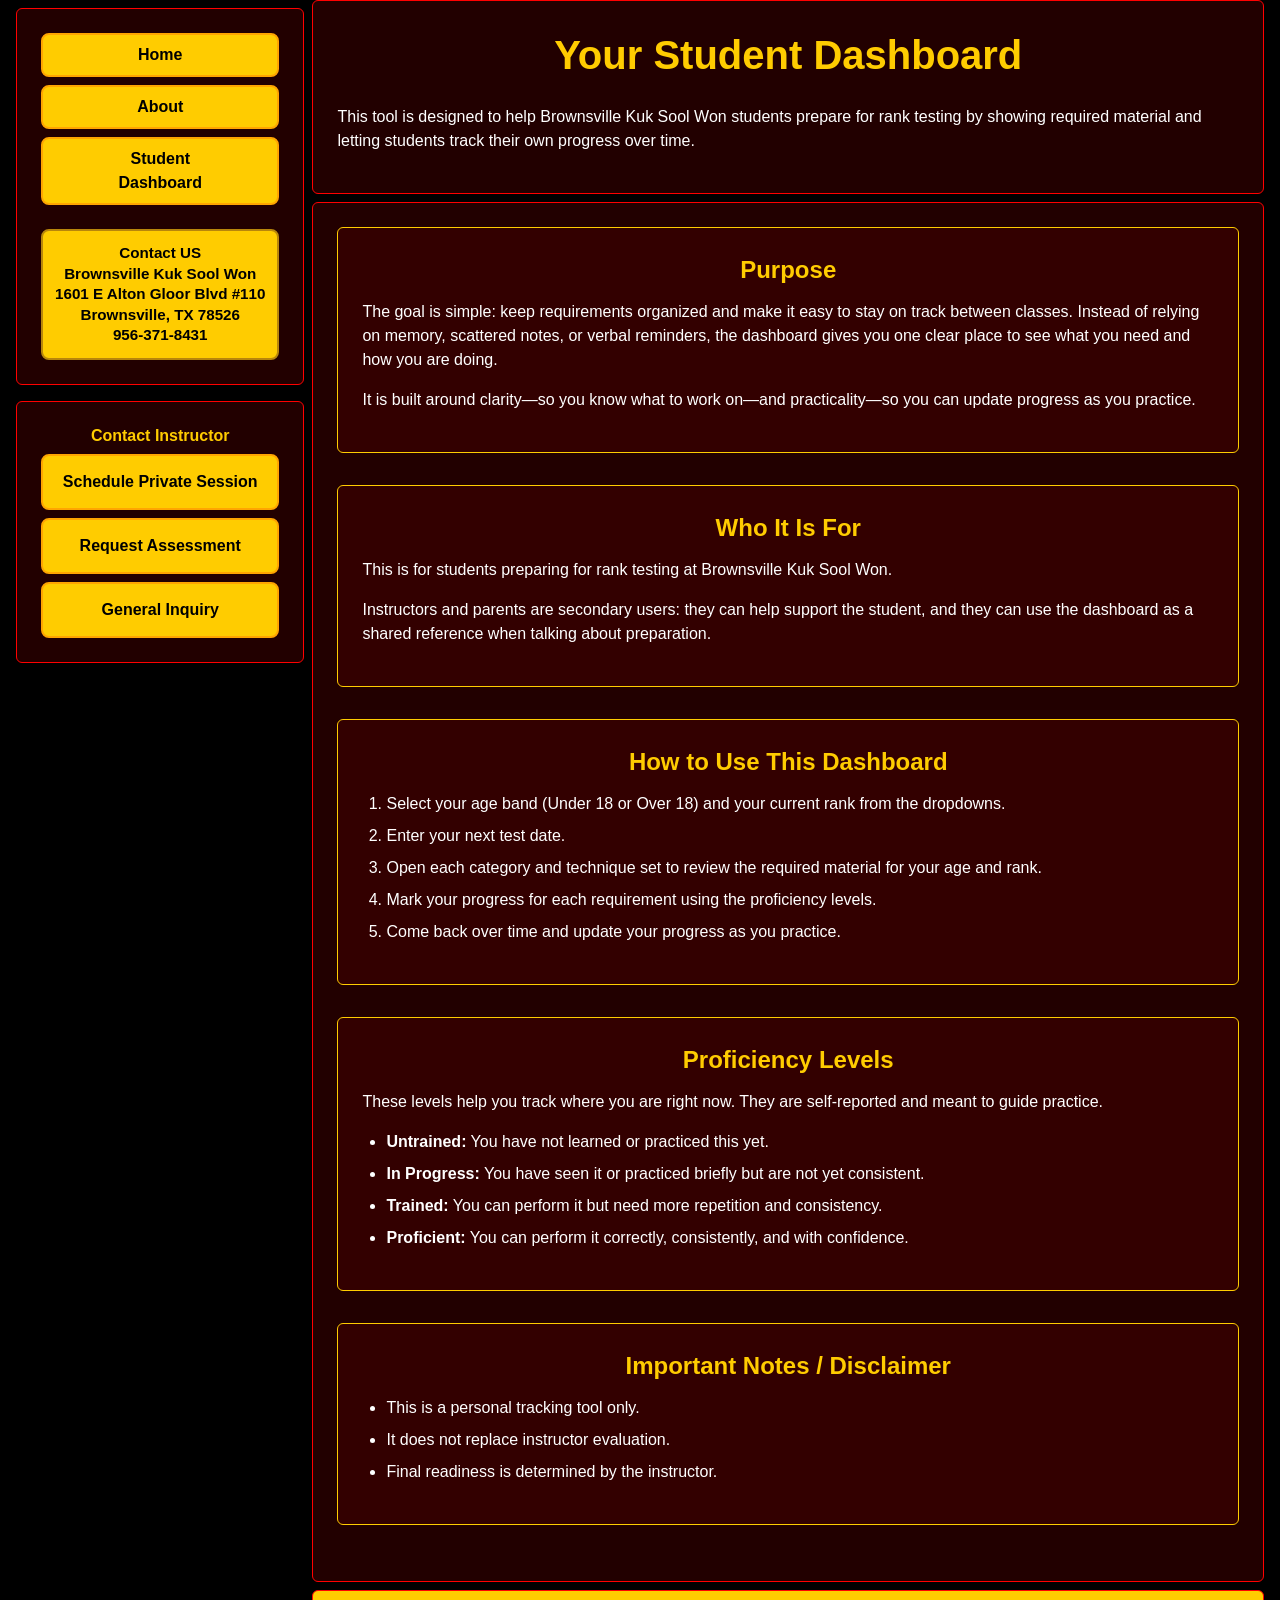
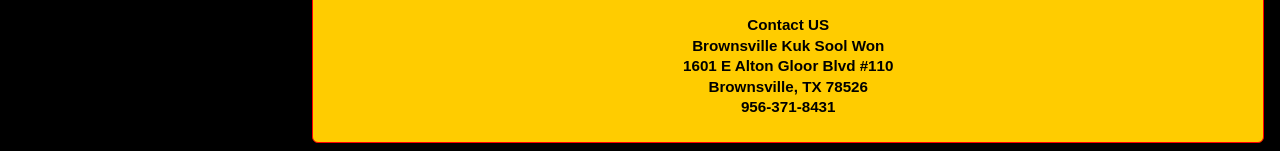
==== about.html @ 8e648b3d "feat(dashboard): filter by requirement maps and progressive disclosure UI Made-with: Cursor" ====
<!doctype html>
<html lang="en">
<head>
  <meta charset="utf-8">
  <meta name="viewport" content="width=device-width, initial-scale=1">
  <title>About This Dashboard</title>
  <link rel="stylesheet" href="assets/css/style.css">
  <link rel="stylesheet" href="assets/css/dragon.css">
  <link rel="stylesheet" href="assets/css/home.css">
</head>
<body class="dashboard-page about-page">
  <div class="wrapper">
    <nav class="card site-nav site-nav--mobile-top" aria-label="Mobile navigation top">
      <div class="site-nav-row">
        <a class="btn" href="index.html">Home</a>
        <a class="btn" href="about.html">About</a>
        <a class="btn" href="dashboard.html">Student<br>Dashboard</a>
      </div>
    </nav>

    <div class="page-layout">
    <aside class="sidebar sidebar-stack">
      <div class="card sidebar-primary-panel">
        <nav class="sidebar-nav" aria-label="Primary navigation">
          <a class="btn" href="index.html">Home</a>
          <a class="btn" href="about.html">About</a>
          <a class="btn" href="dashboard.html">Student<br>Dashboard</a>
        </nav>
        <a class="box sidebar-address-card" href="mailto:johnbarkle@msn.com?subject=General%20Inquiry%20about%20your%20school&amp;body=Feel%20free%20to%20ask%20us%20about%20anything%E2%80%94class%20schedules%2C%20programs%2C%20getting%20started%2C%20or%20whatever%20is%20on%20your%20mind.%20We%20are%20here%20to%20help." aria-label="Contact Brownsville Kuk Sool Won by email">
          <p>
            <strong>Contact US</strong><br>
            Brownsville Kuk Sool Won<br>
            1601 E Alton Gloor Blvd #110<br>
            Brownsville, TX 78526<br>
            956-371-8431
          </p>
        </a>
      </div>
      <section class="card sidebar-contact-instructor" aria-labelledby="sidebar-contact-instructor-heading">
        <h3 id="sidebar-contact-instructor-heading">Contact Instructor</h3>
        <div class="dashboard-contact-actions">
          <a class="btn" href="mailto:johnbarkle@msn.com?subject=Schedule%20Private%20Session">Schedule Private Session</a>
          <a class="btn" href="mailto:johnbarkle@msn.com?subject=Request%20Assessment">Request Assessment</a>
          <a class="btn" href="mailto:johnbarkle@msn.com?subject=General%20Inquiry%20about%20your%20school&amp;body=Feel%20free%20to%20ask%20us%20about%20anything%E2%80%94class%20schedules%2C%20programs%2C%20getting%20started%2C%20or%20whatever%20is%20on%20your%20mind.%20We%20are%20here%20to%20help.">General Inquiry</a>
        </div>
      </section>
    </aside>

    <div class="page-content">
      <header class="card">
        <h1>Your Student Dashboard</h1>
        <p>
          This tool is designed to help Brownsville Kuk Sool Won students prepare for rank testing by showing required material
          and letting students track their own progress over time.
        </p>
      </header>

      <main class="card">
        <section class="box">
          <h3>Purpose</h3>
          <p>
            The goal is simple: keep requirements organized and make it easy to stay on track between classes.
            Instead of relying on memory, scattered notes, or verbal reminders, the dashboard gives you one clear place
            to see what you need and how you are doing.
          </p>
          <p>
            It is built around clarity—so you know what to work on—and practicality—so you can update progress
            as you practice.
          </p>
        </section>

        <section class="box">
          <h3>Who It Is For</h3>
          <p>This is for students preparing for rank testing at Brownsville Kuk Sool Won.</p>
          <p>
            Instructors and parents are secondary users: they can help support the student, and they can use
            the dashboard as a shared reference when talking about preparation.
          </p>
        </section>

        <section class="box">
          <h3>How to Use This Dashboard</h3>
          <ol>
            <li>Select your age band (Under 18 or Over 18) and your current rank from the dropdowns.</li>
            <li>Enter your next test date.</li>
            <li>Open each category and technique set to review the required material for your age and rank.</li>
            <li>Mark your progress for each requirement using the proficiency levels.</li>
            <li>Come back over time and update your progress as you practice.</li>
          </ol>
        </section>

        <section class="box">
          <h3>Proficiency Levels</h3>
          <p>
            These levels help you track where you are right now. They are self-reported and meant to guide practice.
          </p>
          <ul>
            <li><strong>Untrained:</strong> You have not learned or practiced this yet.</li>
            <li><strong>In Progress:</strong> You have seen it or practiced briefly but are not yet consistent.</li>
            <li><strong>Trained:</strong> You can perform it but need more repetition and consistency.</li>
            <li><strong>Proficient:</strong> You can perform it correctly, consistently, and with confidence.</li>
          </ul>
        </section>

        <section class="box">
          <h3>Important Notes / Disclaimer</h3>
          <ul>
            <li>This is a personal tracking tool only.</li>
            <li>It does not replace instructor evaluation.</li>
            <li>Final readiness is determined by the instructor.</li>
          </ul>
        </section>
      </main>

        <footer class="about-page-footer" role="contentinfo" aria-label="Contact">
          <a class="card about-contact-address" href="mailto:johnbarkle@msn.com?subject=General%20Inquiry%20about%20your%20school&amp;body=Feel%20free%20to%20ask%20us%20about%20anything%E2%80%94class%20schedules%2C%20programs%2C%20getting%20started%2C%20or%20whatever%20is%20on%20your%20mind.%20We%20are%20here%20to%20help." aria-label="Contact Brownsville Kuk Sool Won by email">
            <p>
              <strong>Contact US</strong><br>
              Brownsville Kuk Sool Won<br>
              1601 E Alton Gloor Blvd #110<br>
              Brownsville, TX 78526<br>
              956-371-8431
            </p>
          </a>
        </footer>
    </div>
    </div>
  </div>
</body>
</html>
---- assets/css/style.css ----
/* ================================================
   GLOBAL BASE STYLES — structure and layout only
   This file should NEVER define colors or theme.
   Used for resets, layout, typography sizing, and
   container formatting shared by all themes.

   This allows me to keep this as a basic topography template and just change the color addon sheet for different looks.
   Colors and theme-specific styles go in the theme files. The the only thing I need to change is the css refernce link in the HTML document head.
   ================================================ */

/* Reset default browser margins, paddings, and box model */
* {
  margin: 0;
  /* Remove default outer spacing */
  padding: 0;
  /* Remove default inner spacing */
  box-sizing: border-box;
  /* Use border-box model globally */
}

/* Set default page height and global font */
html,
body {
  height: 100%;
  /* Fill entire screen vertically */
  font-family: Arial, sans-serif;
  /* Clean sans-serif base font */
  line-height: 1.5;
  /* Comfortable line spacing */
}

/* ================================================
   GLOBAL LAYOUT WRAPPER
   Constrains page width and centers layout
   ================================================ */
.wrapper {
  max-width: 1500px;
  /* Limits overall width of content */
  margin: 0 auto;
  /* Horizontally centers the page */
  padding: 0 1rem;
  /* Adds breathing room on left/right */
}

/* ================================================
   GLOBAL GRID: Responsive auto-wrapping layout
   Used to lay out TIM cards or song blocks
   ================================================ */
.grid-4col {
  display: grid;
  /* Enable CSS Grid */
grid-template-columns: repeat(4, 1fr);

  gap: 1.5rem;
  /* Gap between grid items */
  margin-top: 2rem;
  /* Space above grid */
}

/* Medium screens: switch to 2 columns */
@media (max-width: 1024px) {
  .grid-4col {
    grid-template-columns: repeat(2, 1fr);
  }
}

/* Small screens (phones): switch to 1 column */
@media (max-width: 600px) {
  .grid-4col {
    grid-template-columns: 1fr;
  }
}

/* ================================================
   GLOBAL TYPOGRAPHY — sizing and alignment only
   Theme-specific colors are set in theme files
   ================================================ */
h1 {
  font-size: 2.5em;
  text-align: center;
  margin-bottom: 0.5em;
}

h2 {
  font-size: 2em;
  text-align: center;
  margin-bottom: 0.5em;
}

h3 {
  font-size: 1.5em;
  text-align: center;
  margin-bottom: 0.5em;
}

h4 {
  font-size: 1.2em;
}

h5 {
  font-size: 1em;
}

h6 {
  font-size: 0.9em;
}

p {
  font-size: 1em;
  margin-bottom: 1em;
}

ul,
ol {
  margin-left: 1.5em;
  /* Indent lists */
  margin-bottom: 1em;
  /* Space below lists */
}

li {
  margin-bottom: 0.5em;
  /* Space between list items */
}
/* ================================================
   GLOBAL CONTAINERS — Card & Box Layouts
   Shared structural styles (color in theme files)
   ================================================ */

.card,
.box {
  padding: 1.5rem;              /* More breathing room */
  margin-bottom: 2rem;          /* Clear separation between sections */
  border-radius: 6px;           /* Softer corners */
  overflow-x: hidden;           /* Prevent horizontal scroll */
  max-width: 100%;              /* Contain inside parent */
}

/* 
.button-row — FLEX CONTAINER FOR BUTTONS
Horizontally aligns a row of buttons using flexbox. 
Buttons automatically wrap to a new line if the screen is too narrow.

- No vertical spacing between lines
- Horizontal gap between buttons
- Keeps layout compact and centered
*/
.button-row {
    display: flex;
    flex-wrap: wrap;
    justify-content: center;
    gap: 0 12px;
    padding: 0.5rem;
}

/* 
.button-row .btn — BUTTON RESIZING RULES
Applies sizing rules for buttons inside .button-row.

- Prevents buttons from stretching
- Ensures they remain usable on smaller screens
- Centers button text for consistency
*/
.button-row .btn {
    flex: 0 1 auto;
    min-width: 120px;
    text-align: center;
}


/* ================================================
   TIM TILE (Track • Image • Music) Blocks
   Used inside .grid-4col for music cards
   ================================================ */

.TIM {
  display: flex;
  flex-direction: column;
  justify-content: space-between;
  height: 100%;
  padding: 1rem;
  border-radius: 6px;
  box-shadow: 0 0 8px rgba(0, 255, 255, 0.1); /* Subtle glow (theme color adjustable) */
  transition: transform 0.2s ease, box-shadow 0.2s ease;
}

.TIM:hover {
  transform: translateY(-4px);
  box-shadow: 0 0 12px rgba(0, 255, 255, 0.4); /* Enhance on hover */
}

.TIM h2 {
  font-size: 1.2rem;
  line-height: 1.3;
  margin-bottom: 0.75rem;
  text-align: center;
  min-height: 2.6rem;               /* Maintain consistent title height */
  display: flex;
  align-items: center;
  justify-content: center;
  text-wrap: balance;
}

/* Responsive image handling inside TIM blocks */
.TIM img {
  width: 100%;
  height: auto;
  border-radius: 4px;
  display: block;
  object-fit: cover;
  margin-bottom: 1rem;
}

/* Audio player spacing */
.TIM audio {
  margin-top: auto;
  width: 100%;
}

/* ================================================
   GLOBAL FORMS / INPUTS / BUTTON STRUCTURE ONLY
   Colors defined in theme files
   ================================================ */
input,
select,
textarea {
  font-size: 1em;
  padding: 0.5em;
  margin-bottom: 1em;
  border: 1px solid;
  /* Color defined in theme */
  background-color: transparent;
  color: inherit;
  /* Text color from theme */
}

input:focus,
select:focus,
textarea:focus {
  outline: none;
}

button,
.btn {
  font-size: 1em;
  padding: 0.5em 1em;
  margin-bottom: 1em;
  border: 2px solid;
  /* Color defined in theme */
  cursor: pointer;
  text-align: center;
  border-radius: 8px;
  display: flex;
  justify-content: center;
  align-items: center;
  height: 56px;
  width: 20%;
  font-weight: bold;
  text-decoration: none;
}

/* Misc */
hr {
  border: 0;
  height: 1px;
  margin: 1em 0;
}

blockquote {
  margin: 1em 2em;
  padding: 0.5em 1em;
  border-left: 4px solid;
}

code,
pre {
  font-family: monospace;
  padding: 0.2em 0.4em;
  border-radius: 3px;
}

pre {
  overflow-x: auto;
  padding: 1em;
}

/* ================================================
   LEFT SIDEBAR NAVIGATION LAYOUT
   Used to keep navigation consistent across pages.
   ================================================ */
.page-layout {
  display: flex;
  align-items: flex-start;
  gap: 1rem;
}

.sidebar {
  min-width: 220px;
}

/* Stacked sidebar: primary panel (nav + address) + Contact Instructor; 16px gap */
.sidebar.sidebar-stack {
  display: flex;
  flex-direction: column;
  gap: 16px;
}

.sidebar-primary-panel {
  display: flex;
  flex-direction: column;
}

.sidebar-contact-instructor h3 {
  margin: 0 0 0.5rem;
  font-size: 1rem;
  line-height: 1.25;
  text-align: center;
}

.sidebar-contact-instructor .dashboard-contact-actions {
  margin-top: 0;
}

/* Tighter chrome than generic .card (1.5rem) — legacy single-card sidebar */
.sidebar.card {
  padding: 0.75rem;
}

/* Sidebar stack children use their own .card borders; suppress extra vertical margin from dashboard grid */
.dashboard-page .sidebar.sidebar-stack > .card {
  margin-bottom: 0;
}

/* Dashboard: keep sidebar visible while scrolling */
.dashboard-page .sidebar {
  position: sticky;
  top: 8px;
  align-self: flex-start;
}

.sidebar-nav {
  display: flex;
  flex-direction: column;
  gap: 0.75rem;
}

.sidebar-nav .btn {
  width: 100% !important;
  margin-bottom: 0;
  height: auto;
  padding: 8px;
  min-height: 0;
}

/* Gold mailto address card in sidebar: black text (overrides .dashboard-page p white from theme) */
.dashboard-page a.sidebar-address-card,
.dashboard-page a.sidebar-address-card p,
.dashboard-page a.sidebar-address-card strong {
  color: #000000;
}

.dashboard-page a.sidebar-address-card:visited {
  color: #000000;
}

.page-content {
  flex: 1;
  width: 100%;
  min-width: 0;
}

/* Mobile top nav only (hidden on desktop); bottom nav not used */
.site-nav--mobile-top,
.site-nav--mobile-bottom {
  display: none;
}

.site-nav-row {
  display: flex;
  flex-wrap: wrap;
  justify-content: center;
  gap: 0.5rem;
}

.site-nav-row .btn {
  flex: 1 1 calc(50% - 0.5rem);
  min-width: 8rem;
  width: auto !important;
  margin-bottom: 0;
}

/* Dashboard: vertical gaps between sections ≤ 8px */
.dashboard-page .card {
  margin-bottom: 8px;
}

/* Title + personal info: one bordered panel; inner wrappers must not draw a second box */
.dashboard-page .dashboard-header-personal {
  padding: 1.5rem;
  margin-bottom: 8px;
  border-radius: 6px;
  overflow-x: hidden;
  max-width: 100%;
  box-sizing: border-box;
}

.dashboard-page .dashboard-header-personal .dashboard-page-header-panel,
.dashboard-page .dashboard-header-personal .dashboard-personal-main {
  border: none !important;
  box-shadow: none !important;
  outline: none;
  background: transparent !important;
  padding: 0;
  margin: 0;
}

.dashboard-page .dashboard-header-personal .dashboard-page-header-panel h1 {
  margin-top: 0;
}

.dashboard-page .dashboard-header-personal .dashboard-personal-main {
  margin-top: 0.5rem;
}

.dashboard-page .dashboard-header-personal .dashboard-personal-grid {
  margin-top: 0;
}

.dashboard-page .page-layout {
  gap: 8px;
}

.dashboard-page .sidebar-nav {
  gap: 8px;
}

/* Dashboard: site links row inside page footer (not a separate card) */
.dashboard-page footer.card {
  padding: 0.5rem 1rem 0.65rem;
}

.dashboard-page .dashboard-mobile-footer-nav {
  display: block;
  margin-top: 0;
  padding-top: 0;
  box-sizing: border-box;
}

.dashboard-page .dashboard-mobile-footer-nav .site-nav-row {
  flex-wrap: nowrap;
  gap: 0.2rem;
  justify-content: stretch;
}

.dashboard-page .dashboard-mobile-footer-nav .site-nav-row .btn {
  flex: 1 1 0;
  min-width: 0;
  width: auto !important;
  height: auto;
  min-height: 2.1rem;
  padding: 0.3rem 0.12rem;
  font-size: clamp(0.54rem, 2.4vw, 0.72rem);
  font-weight: 600;
  line-height: 1.1;
  border-width: 2px;
  white-space: nowrap;
  text-align: center;
  hyphens: none;
  overflow-wrap: normal;
  margin-bottom: 0;
}

.dashboard-page .dashboard-mobile-footer-nav .site-nav-row .btn[href="dashboard.html"] {
  font-size: clamp(0.68rem, 3.04vw, 0.91rem);
}

.dashboard-page .dashboard-footer-tagline {
  margin: 0.6rem 0 0;
  text-align: center;
  font-size: 0.95rem;
  line-height: 1.45;
}

.dashboard-page .dashboard-footer-tagline__school,
.dashboard-page .dashboard-footer-tagline__street,
.dashboard-page .dashboard-footer-tagline__locality,
.dashboard-page .dashboard-footer-tagline__phone {
  display: inline;
}

/* Mobile: stacked “mailing block” address; desktop stays one line (min-width matches sidebar breakpoint) */
@media (max-width: 768px) {
  .dashboard-page .dashboard-footer-tagline {
    display: flex;
    flex-direction: column;
    align-items: center;
    text-align: center;
    gap: 0.2em;
    line-height: 1.35;
  }

  .dashboard-page .dashboard-footer-tagline__dash,
  .dashboard-page .dashboard-footer-tagline__sep {
    display: none;
  }

  .dashboard-page .dashboard-footer-tagline__school,
  .dashboard-page .dashboard-footer-tagline__street,
  .dashboard-page .dashboard-footer-tagline__locality,
  .dashboard-page .dashboard-footer-tagline__phone {
    display: block;
  }
}

/* ================================================
   RESPONSIVE: Mobile + Large Screens
   ================================================ */

/* Phones / small tablets: fixed top nav only, hide sidebar */
@media (max-width: 768px) {
  .page-layout {
    flex-direction: column;
  }

  /* Sidebar is desktop-only */
  .sidebar {
    display: none !important;
  }

  .page-content {
    width: 100%;
  }

  .wrapper {
    padding: 0 0.75rem;
  }

  /* Fixed (not sticky): sticky breaks when an ancestor uses overflow:hidden — e.g. .home-page .wrapper */
  .site-nav--mobile-top {
    display: block;
    position: fixed;
    top: 0;
    left: 0;
    right: 0;
    z-index: 20;
    box-sizing: border-box;
    width: 100%;
    margin-bottom: 0;
    padding-left: max(0.75rem, env(safe-area-inset-left, 0px));
    padding-right: max(0.75rem, env(safe-area-inset-right, 0px));
    padding-top: max(0.45rem, env(safe-area-inset-top, 0px));
  }

  /* Reserve space: fixed nav is out of flow; match prior nav block + margin (1rem; dashboard uses 8px) */
  .wrapper > .page-layout {
    padding-top: calc(max(0.45rem, env(safe-area-inset-top, 0px)) + 3.25rem + 1rem);
  }

  .dashboard-page .wrapper > .page-layout {
    padding-top: calc(max(0.45rem, env(safe-area-inset-top, 0px)) + 3.25rem + 8px);
  }

  html {
    scroll-padding-top: calc(max(0.45rem, env(safe-area-inset-top, 0px)) + 3.35rem);
  }

  /* Tighter horizontal padding so four buttons fit (iPhone 12 ~390px) */
  .site-nav--mobile-top.card {
    padding-left: 0.35rem;
    padding-right: 0.35rem;
    padding-bottom: 0.45rem;
  }

  /* Four small buttons in one row */
  .site-nav-row {
    flex-wrap: nowrap;
    gap: 0.2rem;
    justify-content: stretch;
  }

  .site-nav-row .btn {
    flex: 1 1 0;
    min-width: 0;
    width: auto !important;
    height: auto;
    min-height: 2.1rem;
    padding: 0.3rem 0.12rem;
    font-size: clamp(0.54rem, 2.4vw, 0.72rem);
    font-weight: 600;
    line-height: 1.1;
    border-width: 2px;
    white-space: nowrap;
    text-align: center;
    hyphens: none;
    overflow-wrap: normal;
  }

  /* Mobile nav: Student Dashboard slightly smaller than siblings */
  .site-nav--mobile-top .site-nav-row .btn[href="dashboard.html"] {
    font-size: clamp(0.68rem, 3.04vw, 0.91rem);
  }

  /* Any horizontal button row should become full-width on mobile */
  .button-row .btn {
    width: 100%;
  }

  body {
    overflow-x: hidden;
  }

}

/* Dashboard hero flags: US → KSW → Korea in one row (overrides stacked .home-row below 900px from home.css) */
@media (max-width: 900px) {
  .dashboard-page .dashboard-hero-flags.home-row {
    grid-template-columns: repeat(3, minmax(0, 1fr));
    gap: clamp(0.2rem, 2vw, 0.45rem);
    margin-top: 0.35rem;
    margin-bottom: 0.35rem;
    align-items: center;
  }

  .dashboard-page .dashboard-hero-flags .home-flag-cell {
    display: flex;
    align-items: center;
    justify-content: center;
    min-width: 0;
    padding: 0.1rem;
  }

  .dashboard-page .dashboard-hero-flags .home-flag-cell img {
    width: 100%;
    max-width: 100%;
    height: auto;
    display: block;
    object-fit: contain;
  }
}

/* Very small phones: scale down headings slightly */
@media (max-width: 420px) {
  h1 { font-size: 2rem; }
  h2 { font-size: 1.5rem; }
  h3 { font-size: 1.25rem; }
}

/* Large screens: allow a bit more width (optional) */
@media (min-width: 1920px) {
  .wrapper {
    max-width: 1800px;
  }
}

/* Desktop (PC): no horizontal page scroll; avoid 100vw + scrollbar overflow */
@media (min-width: 1024px) {
  html {
    overflow-x: clip;
  }

  body {
    overflow-x: clip;
    max-width: 100%;
  }

  img,
  video,
  svg {
    max-width: 100%;
    height: auto;
  }
}

/* ================================================
   DASHBOARD: Personal Information form grid
   Single column on mobile; three from 769px; four from 1280px (widescreen).
   Breakpoint aligns with sidebar / page-layout (769px+).
   ================================================ */
.dashboard-personal-grid {
  display: grid;
  grid-template-columns: 1fr;
  gap: 8px;
  margin-top: 8px;
  align-items: start;
}

.dashboard-field {
  min-width: 0;
}

.dashboard-field p {
  margin-bottom: 0.35em;
}

.dashboard-field input,
.dashboard-field select {
  width: 100%;
  max-width: 100%;
}

.dashboard-field .dashboard-reset-button {
  width: 100%;
  max-width: 100%;
  font-size: 1em;
  padding: 0.5em;
  border: 1px solid;
  background-color: #ffcc00;
  color: #000000;
  cursor: pointer;
  border-radius: 14px;
  margin-bottom: 1em;
}

@media (min-width: 769px) {
  .dashboard-personal-grid {
    grid-template-columns: repeat(3, 1fr);
  }
}

/* Widescreen: four columns (standard tablet/desktop stays three above) */
@media (min-width: 1280px) {
  .dashboard-personal-grid {
    grid-template-columns: repeat(4, 1fr);
  }
}

.dashboard-contact-actions {
  display: flex;
  flex-direction: column;
  flex-wrap: nowrap;
  align-items: stretch;
  justify-content: flex-start;
  gap: 8px;
  margin-top: 8px;
}

.dashboard-contact-actions .btn {
  width: 100%;
  margin-bottom: 0;
  text-align: center;
  box-sizing: border-box;
}

/* Dashboard: syllabus requirements list (grouped by curriculum rank) */
.dashboard-page .requirements-hint {
  font-size: 0.95rem;
  margin-bottom: 0.5rem;
}

.dashboard-page .requirements-actions {
  display: flex;
  justify-content: center;
  flex-wrap: wrap;
  gap: 0.5rem;
  margin: 0 0 0.5rem;
}

.dashboard-page .requirements-actions .btn {
  width: auto !important;
  height: auto;
  min-height: 2.2rem;
  margin-bottom: 0;
}

.dashboard-page .dashboard-modal-backdrop {
  position: fixed;
  inset: 0;
  display: none;
  align-items: center;
  justify-content: center;
  background-color: rgba(0, 0, 0, 0.75);
  z-index: 1000;
}

.dashboard-page .dashboard-modal-backdrop.is-open {
  display: flex;
}

.dashboard-page .scroll-controls {
  position: fixed;
  top: 40%;
  display: flex;
  flex-direction: column;
  gap: 10px;
  z-index: 900;
}

.dashboard-page .scroll-controls-btn {
  width: 44px;
  height: 44px;
  border-radius: 999px;
  border: 2px solid;
  cursor: pointer;
  display: flex;
  align-items: center;
  justify-content: center;
  font-size: 18px;
  line-height: 1;
  user-select: none;
}

/* Double-arrow jump controls (top / end of page) */
.dashboard-page .scroll-controls-btn--jump {
  font-size: 20px;
  font-weight: 700;
}

@media (max-width: 768px) {
  .dashboard-page .scroll-controls {
    display: none;
  }

  /* Mobile dashboard table: show only Learning Objective + Status */
  .dashboard-page .requirement-table .description-col {
    display: none;
  }

  .dashboard-page .requirement-table {
    min-width: 0;
  }
}

.dashboard-page .dashboard-modal {
  max-width: 480px;
  width: 100%;
  background-color: #000;
  border-radius: 6px;
  padding: 1rem 1.25rem;
  box-sizing: border-box;
}

.dashboard-page .dashboard-modal-header {
  margin-bottom: 0.5rem;
}

.dashboard-page .dashboard-modal-title {
  margin: 0;
  font-size: 1.2rem;
  text-align: left;
}

.dashboard-page .dashboard-modal-body {
  font-size: 0.95rem;
  margin-bottom: 0.75rem;
}

.dashboard-page .dashboard-modal-body p {
  margin-bottom: 0.5rem;
}

.dashboard-page .dashboard-modal-footer {
  display: flex;
  justify-content: flex-end;
  gap: 0.5rem;
}

.dashboard-page .dashboard-modal-footer .btn {
  width: auto !important;
  min-height: 2rem;
  margin-bottom: 0;
}

.dashboard-page .dashboard-progress-summary .progress-summary-intro {
  margin-bottom: 0.35rem;
}

.dashboard-page .progress-summary-split {
  display: grid;
  grid-template-columns: 1fr;
  gap: 8px;
  margin-top: 0.35rem;
}

@media (min-width: 768px) {
  .dashboard-page .progress-summary-split {
    grid-template-columns: 1fr 1fr;
    gap: 16px;
    align-items: start;
  }
}

.dashboard-page .progress-summary-column {
  min-width: 0;
  border: 1px solid #ffcc00;
  border-radius: 6px;
  padding: 0.75rem 1rem;
  box-sizing: border-box;
}

.dashboard-page .progress-summary-subheading {
  margin: 0 0 0.25rem;
  font-size: 1.05rem;
  color: #ffcc00;
  text-align: left;
}

.dashboard-page .progress-summary-by-status {
  display: flex;
  flex-direction: column;
  gap: 0;
  margin: 0.4rem 0 0;
}

.dashboard-page .progress-summary-row {
  display: flex;
  justify-content: space-between;
  align-items: baseline;
  gap: 1rem;
  padding: 0.35rem 0;
  border-bottom: 1px solid rgba(255, 204, 0, 0.22);
}

.dashboard-page .progress-summary-row:last-child {
  border-bottom: none;
}

.dashboard-page .progress-summary-label {
  font-weight: 600;
}

.dashboard-page .progress-summary-num {
  font-variant-numeric: tabular-nums;
  min-width: 2.5ch;
  text-align: right;
}

.dashboard-page .requirements-status {
  min-height: 1.25em;
  margin-bottom: 0.35rem;
}

.dashboard-page .requirements-by-rank {
  margin-top: 0.25rem;
}

.dashboard-page .requirement-major-section {
  margin-top: 1.75rem;
}

.dashboard-page .requirement-major-section:first-child {
  margin-top: 0;
}

.dashboard-page .requirements-section-divider {
  border: none;
  border-top: 1px solid rgba(255, 255, 255, 0.22);
  margin: 1.5rem 0;
  height: 0;
}

.dashboard-page .requirements-section-divider + .requirement-major-section {
  margin-top: 0;
}

.dashboard-page .requirement-section-heading {
  font-size: 1.12rem;
  font-weight: 700;
  margin: 0 0 0.5rem;
  text-align: left;
}

.dashboard-page .requirement-section-empty {
  font-size: 0.95rem;
  margin: 0;
  font-style: italic;
}

.dashboard-page .requirement-rank-group {
  margin-top: 1.35rem;
}

.dashboard-page .requirement-groups .requirement-rank-group:first-child {
  margin-top: 0;
}

.dashboard-page .requirement-rank-heading {
  font-size: 1.05rem;
  margin: 0 0 0.35rem;
  text-align: left;
}

.dashboard-page .requirement-disclosure {
  margin: 0.5rem 0 0;
  border-radius: 4px;
}

.dashboard-page .requirement-disclosure--lo {
  margin: 0.35rem 0 0 0.75rem;
  padding-left: 0.35rem;
  border-left: 2px solid rgba(255, 255, 255, 0.2);
}

.dashboard-page .requirement-disclosure-summary {
  cursor: pointer;
  font-size: 0.98rem;
  font-weight: 600;
  text-align: left;
  padding: 0.25rem 0;
}

.dashboard-page .requirement-disclosure-summary--lo {
  font-weight: 500;
  font-size: 0.95rem;
}

.dashboard-page .requirement-type-heading {
  margin: 0.8rem 0 0.35rem;
  font-size: 0.98rem;
  text-align: left;
}

.dashboard-page .requirement-table-wrap {
  width: 100%;
  overflow-x: auto;
}

.dashboard-page .requirement-table {
  width: 100%;
  min-width: 640px;
  border-collapse: collapse;
  table-layout: fixed;
}

.dashboard-page .requirement-table th,
.dashboard-page .requirement-table td {
  padding: 0.35rem 0.45rem;
  text-align: left;
  vertical-align: top;
  word-break: break-word;
}

.dashboard-page .requirement-table th {
  font-size: 0.92rem;
}

.dashboard-page .requirement-table td {
  font-size: 0.9rem;
}

.dashboard-page .requirement-status-select {
  width: 100%;
  min-width: 9rem;
  margin: 0;
}

/* Final mobile override: force-hide Description column */
@media (max-width: 768px) {
  .dashboard-page .requirement-table th.description-col,
  .dashboard-page .requirement-table td.description-col,
  .dashboard-page .requirement-table th:first-child,
  .dashboard-page .requirement-table td:first-child {
    display: none !important;
  }

  .dashboard-page .requirement-table-wrap {
    overflow-x: hidden;
  }

  .dashboard-page .requirement-table {
    width: 100%;
    min-width: 0 !important;
    table-layout: fixed;
  }

  /* Visible mobile columns: Learning Objective + Status */
  .dashboard-page .requirement-table th:nth-child(2),
  .dashboard-page .requirement-table td:nth-child(2) {
    width: 20ch;
    max-width: 20ch;
    white-space: nowrap;
    overflow: hidden;
    text-overflow: ellipsis;
  }

  .dashboard-page .requirement-table th:nth-child(3),
  .dashboard-page .requirement-table td:nth-child(3) {
    width: 10ch;
    max-width: 10ch;
  }

  .dashboard-page .requirement-status-select {
    width: 100%;
    min-width: 0;
    max-width: 100%;
    font-size: 0.85rem;
    padding-left: 0.25rem;
    padding-right: 0.25rem;
  }
}
---- assets/css/dragon.css ----
/* ================================================
   DRAGONEYE THEME — Gold, orange, red over black
   This file defines all color and visual styles
   for the Dragoneye version of the site
   ================================================ */

/* Base colors for background and text */
body {
  background-color: #000000;        /* Deep black background */
  color: #ffcc00;                   /* Gold text as the default */
}

/* Headings — vivid themed hierarchy */
h1 { color: #ff0000; }              /* Bright red title */
h2 { color: #ffa500; }              /* Orange subtitle */
h3 { color: #ffcc00; }              /* Gold section headers */
h4 { color: #e6e6e6; }
h5 { color: #cccccc; }
h6 { color: #999999; }

/* Usage box — themed to match subtitle (h2) */
.usage-box {
  color: #ffa500;                   /* Orange like h2 */
  border: 1px solid #ffa500;        /* Matching border for theme unity */
}

/* Links and interactivity */
a {
  color: #cccccc;                   /* Light grey links */
}
a:hover {
  color: #ffffff;                   /* Light hover on dark theme; pairs with WKSA blue accents */
}

/* Containers: card and box backgrounds + borders */
.card {
  background-color: #220000;        /* Very dark red */
  border: 1px solid #ff0000;        /* Bright red border */
}

/* Dashboard: title + personal fields — single panel (not .card; avoids double chrome) */
.dashboard-page .dashboard-header-personal {
  background-color: #220000;
  border: 1px solid #ff0000;
}

.box {
  background-color: #330000;        /* Slightly lighter red background */
  border: 1px solid #ffcc00;        /* Gold border */
}

/* Table styling */
th, td {
  border: 1px solid #ffcc00;
}
th {
  background-color: #220000;
  color: #ffcc00;
}

/* Forms and field colors */
input, select, textarea {
  border-color: #ffcc00;            /* Gold border */
  background-color: #000000;        /* Black fill */
  color: #ffcc00;                   /* Gold text */
}

.dashboard-page .dashboard-reset-button {
  background-color: #ffcc00;
  color: #000000;
  border-color: #ffa500;
  font-weight: 800;
  letter-spacing: 0.02em;
}

.dashboard-page .dashboard-reset-button:hover,
.dashboard-page .dashboard-reset-button:focus {
  background-color: #b30000;
  color: #ffffff;
  border-color: #ffcc00;
}

/* Focus ring effect */
input:focus, select:focus, textarea:focus {
  border-color: #ff0000;            /* Red highlight on focus */
}

/* Buttons — red/gold theme */
.btn {
  background-color: #ffcc00;        /* Gold fill */
  color: #000000;                   /* Black text */
  border-color: #ffa500;            /* Orange border */
}

.btn:hover {
  background-color: #001489;        /* WKSA flag field blue */
  color: #ffffff;
  border-color: #000f6a;
}

/* Visual separator */
hr {
  background-color: #ffcc00;
}

/* Blockquote styling */
blockquote {
  border-color: #ffcc00;
  background-color: #110000;        /* Deep red-black background */
  color: #ffcc00;
}

/* Code blocks */
code, pre {
  background-color: #110000;
  color: #ffcc00;
}

code a {
  color: #ff0000;
}

code a:hover {
  color: #ffffff;
}

/* Mobile top nav: no outer border (buttons keep their own outlines) */
@media (max-width: 768px) {
  .site-nav--mobile-top.card {
    border: none;
    border-radius: 6px;
  }

  body.about-page .site-nav--mobile-top.card {
    background-color: #220000;
    border: none;
    border-radius: 0 0 6px 6px;
  }
}

/* About page: footer Contact US — gold fill; border matches .card / top nav (1px #ff0000, same as header & main) */
body.about-page .about-contact-address.card,
body.about-page .about-contact-address.card:visited {
  display: block;
  text-decoration: none;
  text-align: center;
  cursor: pointer;
  box-sizing: border-box;
  border-radius: 6px;
  background-color: #ffcc00;
  border: 1px solid #ff0000;
  color: #000000;
}

body.about-page .about-contact-address.card p {
  margin: 0;
  line-height: 1.35;
  font-size: 0.95rem;
  font-weight: 700;
  color: #000000;
}

body.about-page .about-contact-address.card strong {
  color: #000000;
}

body.about-page .about-contact-address.card:hover,
body.about-page .about-contact-address.card:focus-visible {
  background-color: #ffd54a;
  border-color: #ff0000;
}

/* Student dashboard: gold headings, white paragraphs and list items */
.dashboard-page h1,
.dashboard-page h2,
.dashboard-page h3,
.dashboard-page h4,
.dashboard-page h5,
.dashboard-page h6 {
  color: #ffcc00;
}

.dashboard-page p,
.dashboard-page li {
  color: #ffffff;
}

.dashboard-page h4 {
  text-align: center;
}

/* Native date picker: keep calendar icon visible & tappable (WebKit/Blink) */
.dashboard-page input[type="date"]::-webkit-calendar-picker-indicator {
  cursor: pointer;
  opacity: 1;
  padding: 0.2rem;
  margin-left: 0.25rem;
}

.dashboard-page input[readonly] {
  cursor: default;
  opacity: 0.95;
}

.dashboard-page .requirements-section-divider {
  border-top-color: rgba(255, 204, 0, 0.35);
}

.dashboard-page .requirement-section-heading {
  color: #ffcc00;
}

.dashboard-page .requirement-rank-heading {
  color: #ffcc00;
}

.dashboard-page .requirement-type-heading {
  color: #ffcc00;
}

.dashboard-page .requirement-section-empty {
  color: #cccccc;
}

.dashboard-page .requirement-table td {
  color: #ffffff;
}

.dashboard-page .requirement-key {
  color: #aaaaaa;
  font-weight: 500;
}

.dashboard-page .dashboard-modal {
  background-color: #220000;
  border: 1px solid #ff0000;
}

.dashboard-page .dashboard-modal-title {
  color: #ffcc00;
}

.dashboard-page .dashboard-modal-body {
  color: #ffffff;
}

.dashboard-page .scroll-controls-btn {
  background-color: #ffcc00;
  color: #000000;
  border-color: #ffa500;
}

.dashboard-page .scroll-controls-btn:hover,
.dashboard-page .scroll-controls-btn:focus,
.dashboard-page .scroll-controls-btn:active {
  background-color: #00aa00;
  color: #ffffff;
  border-color: #ffffff;
}
---- assets/css/home.css ----
/* Homepage — gold field + maroon panels */
:root {
  --home-gold-field: #e1ad21;
  --home-maroon: #4d1414;
  --home-text-on-dark: #ffffff;
}

.home-page {
  margin: 0;
  /* Height follows content; do not force 100vh or the gold column leaves a gap below Mind/Body/Soul */
  background-color: #000000;
  color: var(--home-text-on-dark);
  font-family: Arial, Helvetica, sans-serif;
  -webkit-text-size-adjust: 100%;
  text-size-adjust: 100%;
}

/* Gold field: outer edge is rounded + maroon frame (same stroke as flag images) */
.home-page .wrapper {
  background-color: var(--home-gold-field);
  border: 2px solid var(--home-maroon);
  border-radius: 8px;
  overflow: hidden;
}

.home-page * {
  box-sizing: border-box;
}

/* Sidebar column: nav + address panel, then Contact Instructor; 16px gap between */
.home-page .sidebar.sidebar-stack {
  display: flex;
  flex-direction: column;
  gap: 16px;
}

/* 769px+: sidebar visible — column matches main height; maroon frame around stacked panels */
@media (min-width: 769px) {
  .home-page .page-layout {
    align-items: flex-start;
  }

  .home-page .sidebar.sidebar-stack {
    align-self: stretch;
    background-color: var(--home-maroon);
    border: 2px solid #2a0a0a;
    border-radius: 8px;
    color: var(--home-text-on-dark);
    padding: 0.75rem;
  }

  .home-page .home-shell {
    align-self: flex-start;
  }
}

/* Gold address card below sidebar nav — keep margin modest so sidebar height does not
   outgrow the main column (769–1023px); large viewport-based offset is desktop-only below */
.sidebar-address-card {
  margin-top: 1.5rem;
  margin-bottom: 0;
  padding: 0.75rem;
  background: #ffcc00;
  border: 2px solid #b8860b;
  border-radius: 8px;
  color: #000000;
  text-align: center;
}

.sidebar-address-card p {
  margin: 0;
  line-height: 1.35;
  font-size: 0.95rem;
  font-weight: 700;
}

/* Whole gold card is one mailto control */
a.sidebar-address-card {
  display: block;
  text-decoration: none;
  cursor: pointer;
  color: #000000;
}

a.sidebar-address-card:hover,
a.sidebar-address-card:focus-visible {
  background: #ffd54a;
  border-color: #9a7209;
}

a.sidebar-address-card:visited {
  color: #000000;
}

/* Flex child for shared layout */
.home-shell {
  min-width: 0;
}

/*
 * PC (≥1024px): two-column row. Do not stretch .home-shell to fill the viewport — that was
 * forcing .page-content.home-shell to the full column height (~100dvh) with empty space below
 * Mind/Body/Soul. Columns use content height; document scrolls if needed.
 */
@media (min-width: 1024px) {
  html:has(.home-page) {
    height: auto;
    overflow-x: hidden;
  }

  body:has(.home-page) {
    height: auto;
    min-height: 100dvh;
    max-height: none;
    overflow-x: hidden;
  }

  .home-page {
    min-height: 0;
    height: auto;
    max-height: none;
    display: flex;
    flex-direction: column;
    overflow: visible;
  }

  .home-page .wrapper {
    flex: 0 1 auto;
    min-height: 0;
    display: flex;
    flex-direction: column;
    overflow: hidden;
  }

  .home-page .page-layout {
    flex: 0 1 auto;
    min-height: auto;
    display: flex;
    overflow: visible;
    align-items: flex-start;
    align-content: flex-start;
  }

  .home-page .home-shell {
    flex: 1;
    min-width: 0;
    min-height: 0;
    display: flex;
    flex-direction: column;
    overflow-x: hidden;
    overflow-y: visible;
  }

  .home-page .home-header {
    flex-shrink: 0;
  }

  .home-page .home-main {
    flex: 0 0 auto;
    min-height: auto;
    overflow: visible;
  }
}

/* Tighter vertical rhythm on shorter desktop viewports (e.g. 1080p height) */
@media (min-width: 1024px) and (max-height: 1080px) {
  .home-page .home-main {
    padding: 0.65rem 0;
  }

  .home-page .home-row {
    gap: 0.65rem;
    margin-bottom: 0.85rem;
  }

  .home-page .home-flag-cell img {
    max-width: none;
  }

  .home-page .home-profile img {
    max-width: min(200px, 28vh);
  }

  .home-page .home-logo {
    max-width: min(160px, 18vh);
  }
}

/* Sticky club header (desktop: below sticky mobile bar is hidden; mobile: avoid stacking under site nav) */
.home-header {
  position: relative;
  z-index: 1;
  display: flex;
  align-items: center;
  justify-content: center;
  gap: 1rem;
  padding: 0.425rem 0.5rem;
  background-color: var(--home-maroon);
  border: 2px solid #2a0a0a;
  border-radius: 8px;
  flex-wrap: wrap;
  box-sizing: border-box;
}

.home-header-title {
  flex: 1;
  margin: 0;
  padding: 0 0.5rem;
  text-align: center;
  font-size: clamp(1.25rem, 4vw, 2rem);
  font-weight: 700;
  letter-spacing: 0.06em;
  text-transform: uppercase;
  color: var(--home-text-on-dark);
  text-shadow: 1px 1px 0 #000;
}

.home-header-wrap {
  position: relative;
  width: 100%;
  margin: 0 auto;
  display: flex;
  align-items: center;
  justify-content: center;
  min-height: 2.25rem;
}

@media (max-width: 600px) {
  .home-header-title {
    padding: 0 0.25rem;
  }
}

/* CTA: same maroon panel + border as .home-panel; flex column for copy + bottom-left .btn */
.home-page .home-panel.calltoaction {
  display: flex;
  flex-direction: column;
  align-items: stretch;
  width: 100%;
  min-height: auto;
  text-align: left;
  margin-bottom: 8px;
  box-sizing: border-box;
}

.home-page .home-panel.calltoaction h2 {
  margin-top: 0;
  margin-bottom: 0.65em;
  text-align: center;
  line-height: 1.3;
  color: var(--home-text-on-dark);
}

.home-page .home-panel.calltoaction p {
  line-height: 1.55;
}

.home-page .home-panel.calltoaction p:last-of-type {
  margin-bottom: 0;
}

.calltoaction-footer {
  margin-top: 1.25rem;
  align-self: stretch;
  width: 100%;
}

/* Match site .btn colors/border (dragon theme); full-width in CTA card */
.home-page .calltoaction-btn {
  height: auto;
  min-height: 2.75rem;
  width: 100%;
  max-width: none;
  box-sizing: border-box;
  margin-top: 0;
  margin-bottom: 0;
  padding: 0.55rem 1.15rem;
  flex-direction: column;
  gap: 0.2rem;
  line-height: 1.25;
}

.home-page .calltoaction-btn-primary {
  font-size: clamp(0.95rem, 2.2vw, 1.05rem);
  font-weight: 800;
}

.home-page .calltoaction-btn-sub {
  font-size: clamp(0.72rem, 1.8vw, 0.82rem);
  font-weight: 600;
  opacity: 0.95;
}

.home-page .calltoaction-btn:hover .calltoaction-btn-sub {
  opacity: 1;
}

@keyframes calltoaction-pulse {
  0%,
  100% {
    transform: scale(1);
  }
  50% {
    transform: scale(1.06);
  }
}

.home-page .calltoaction-btn.is-pulsing {
  transform-origin: center center;
  animation: calltoaction-pulse 1s ease-in-out infinite;
}

@media (prefers-reduced-motion: reduce) {
  .home-page .calltoaction-btn.is-pulsing {
    animation: none;
  }
}

.home-main {
  width: 100%;
  margin: 0;
  /* 1rem top/bottom to match .home-row gap (was 1.25rem, read as ~2× neighbors) */
  padding: 1rem 0;
}

/* Row grids */
.home-row {
  display: grid;
  grid-template-columns: repeat(3, 1fr);
  gap: 1rem;
  margin-bottom: 1.25rem;
}

/* Tighten only the gap between flags row and instructor row */
.home-main > .home-row:first-child {
  margin-bottom: 0.5rem;
}

@media (max-width: 900px) {
  .home-row {
    grid-template-columns: 1fr;
  }

  /* Leadership row: logo + club message before portraits when stacked */
  .home-main > section.home-row:nth-child(2) .home-center-col {
    order: -1;
  }
}

.home-flag-cell {
  display: flex;
  align-items: center;
  justify-content: center;
  padding: 0.5rem;
}

.home-flag-cell img {
  width: 100%;
  max-width: none;
  height: auto;
  object-fit: contain;
  border-radius: 4px;
  border: 2px solid var(--home-maroon);
}

.home-profile {
  display: flex;
  flex-direction: column;
  align-items: center;
  text-align: center;
  gap: 0.5rem;
}

.home-profile img {
  width: 100%;
  max-width: 264px;
  height: auto;
  border-radius: 12px;
  border: 3px solid var(--home-maroon);
  object-fit: cover;
}

.home-profile figcaption {
  color: #000;
  font-weight: bold;
  font-size: 1rem;
}

.home-center-col {
  display: flex;
  flex-direction: column;
  align-items: center;
  gap: 1rem;
  width: 100%;
}

.home-logo {
  max-width: 180px;
  width: 100%;
  height: auto;
  border-radius: 12px;
  border: 3px solid var(--home-maroon);
  object-fit: contain;
  box-sizing: border-box;
}

.home-panel {
  background-color: var(--home-maroon);
  color: var(--home-text-on-dark);
  padding: 1rem;
  border-radius: 8px;
  border: 2px solid #2a0a0a;
  display: flex;
  align-items: center;
  justify-content: center;
  text-align: center;
  min-height: 100px;
}

.home-quote {
  font-size: clamp(0.85rem, 2vw, 1rem);
  line-height: 1.45;
  font-weight: 600;
  width: 100%;
  min-height: auto;
  padding: 8px;
}

/* Mind / Body / Soul */
.home-philosophy .home-panel {
  min-height: 24px;
  padding: 0.35rem 0.75rem;
  font-size: clamp(1.5rem, 5vw, 2.25rem);
  font-weight: 800;
  letter-spacing: 0.15em;
  text-transform: uppercase;
}

/* Breathing room after Mind/Body/Soul (section sits flush to gold without the old viewport-stretch gap) */
.home-page .home-philosophy.home-row {
  margin-bottom: 16px;
}

/* Duplicate of sidebar address: shown only ≤768px (sidebar is hidden on phones) */
.home-page .home-mobile-contact-address {
  display: none;
}

.home-footer-contact {
  text-align: center;
  padding: 1rem;
  color: #000;
  font-weight: bold;
}

/* Phones & small tablets: spacing, safe areas, readable type */
@media (max-width: 768px) {
  .home-page .wrapper {
    padding-left: max(0.75rem, env(safe-area-inset-left, 0px));
    padding-right: max(0.75rem, env(safe-area-inset-right, 0px));
  }

  .home-page .site-nav--mobile-top.card {
    background-color: var(--home-maroon);
    border: none;
    border-radius: 8px;
  }

  .home-page .site-nav-row .btn {
    border-color: #2a0a0a;
  }

  .home-main {
    padding: 1rem max(0.5rem, env(safe-area-inset-left, 0px))
      calc(1rem + env(safe-area-inset-bottom, 0px))
      max(0.5rem, env(safe-area-inset-right, 0px));
  }

  .home-header {
    padding: 0.325rem max(0.25rem, env(safe-area-inset-left, 0px)) 0.325rem
      max(0.25rem, env(safe-area-inset-right, 0px));
  }

  .home-header-title {
    letter-spacing: 0.04em;
    line-height: 1.2;
    font-size: clamp(1.05rem, 4.2vw, 1.85rem);
  }

  .home-row {
    gap: 0.75rem;
    margin-bottom: 1rem;
  }

  .home-main > .home-row:first-child {
    margin-bottom: 0.4rem;
  }

  /* Flags: KSW only (hide US and Korea) */
  .home-main > section.home-row:first-child .home-flag-cell:nth-child(1),
  .home-main > section.home-row:first-child .home-flag-cell:nth-child(3) {
    display: none;
  }

  .home-flag-cell {
    padding: 0.35rem;
  }

  .home-flag-cell img {
    max-width: min(260px, 100%);
  }

  .home-main > section.home-row:first-child .home-flag-cell:nth-child(2) img {
    max-width: min(300px, 92vw);
  }

  .home-profile img {
    max-width: min(200px, 76vw);
  }

  .home-logo {
    display: none;
  }

  .home-panel {
    min-height: 88px;
    padding: 0.875rem;
  }

  .home-page .home-panel.calltoaction {
    min-height: auto;
  }

  .home-quote {
    min-height: auto;
    font-size: clamp(0.9375rem, 3.6vw, 1rem);
    line-height: 1.5;
    padding: 8px;
    max-width: none;
  }

  .home-philosophy .home-panel {
    min-height: 16px;
    padding: 0.25rem 0.5rem;
    font-size: clamp(1.25rem, 6.5vw, 1.85rem);
    letter-spacing: 0.1em;
  }

  .home-profile figcaption {
    font-size: 0.9375rem;
  }

  .home-footer-contact {
    font-size: clamp(0.875rem, 3.2vw, 1rem);
    line-height: 1.45;
    padding: 1rem max(0.5rem, env(safe-area-inset-left, 0px)) 1.25rem
      max(0.5rem, env(safe-area-inset-right, 0px));
  }

  .home-page .home-mobile-contact-address {
    display: block;
    margin-top: 0;
    margin-bottom: calc(0.5rem + env(safe-area-inset-bottom, 0px));
    padding: 0 max(0.5rem, env(safe-area-inset-left, 0px)) 0
      max(0.5rem, env(safe-area-inset-right, 0px));
  }

  .home-page .home-mobile-contact-address .sidebar-address-card {
    margin-top: 0;
  }
}

@media (max-width: 380px) {
  .home-header-title {
    letter-spacing: 0.02em;
  }
}

/* Height-based typography normalization for 1080p-class windows */
@media (max-height: 1200px) and (max-width: 1920px) {
  .home-page {
    font-size: 16px;
  }

  .home-page .home-header-title {
    font-size: 1.45rem !important;
    letter-spacing: 0.03em;
  }

  .home-page h2 {
    font-size: 1.2rem;
  }

  .home-page h3 {
    font-size: 1rem;
  }

  .home-page p,
  .home-page .home-quote,
  .home-page .home-footer-contact,
  .home-page .home-profile figcaption {
    font-size: 0.9rem !important;
    line-height: 1.35;
  }

  .home-page .home-philosophy .home-panel {
    font-size: 1.15rem !important;
  }

  .home-page .calltoaction-btn-primary {
    font-size: 0.9rem !important;
  }

  .home-page .calltoaction-btn-sub {
    font-size: 0.72rem !important;
  }

  .home-page .site-nav-row .btn,
  .home-page .sidebar-nav .btn {
    font-size: 0.9rem;
    line-height: 1.2;
  }

  .home-page .home-flag-cell img {
    max-width: none;
  }
}

/* Wide only: reduce flag visual size by 20% */
@media (min-width: 1920px) {
  .home-flag-cell img {
    width: 64%;
  }
}
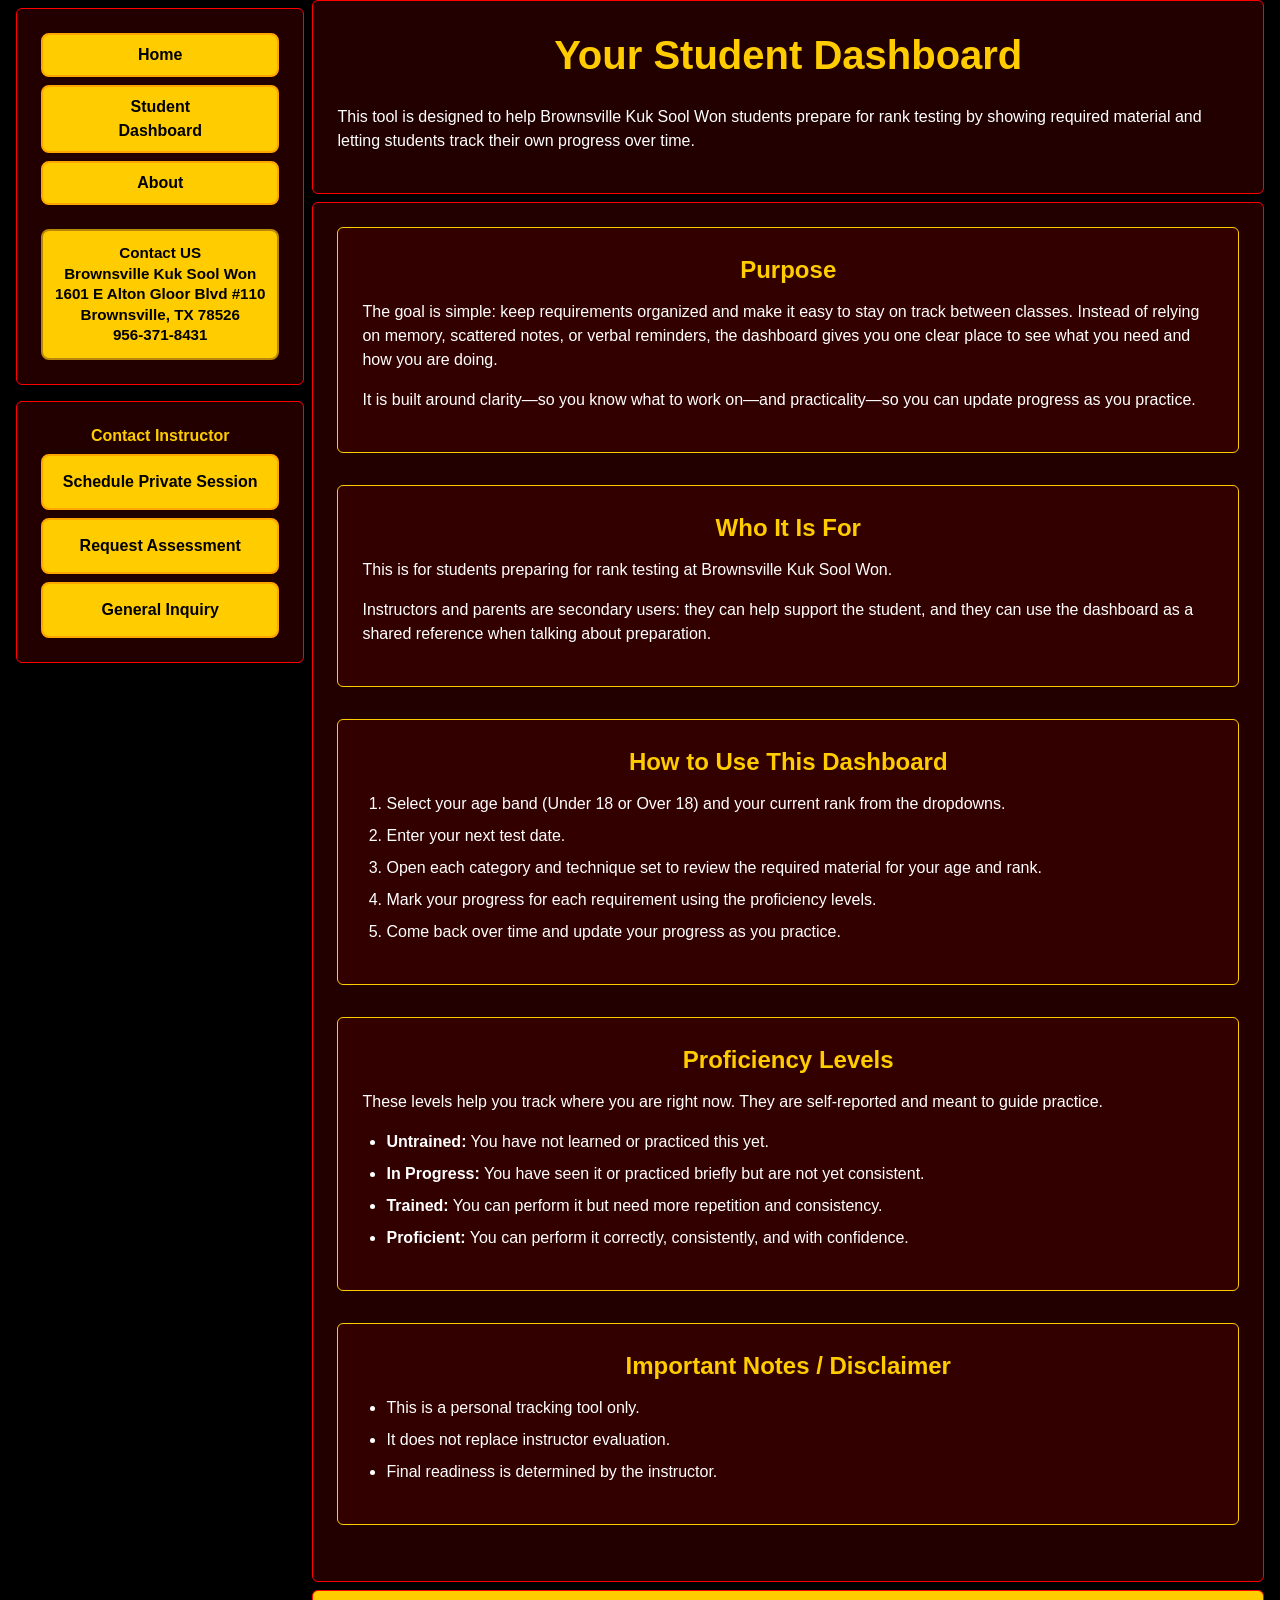
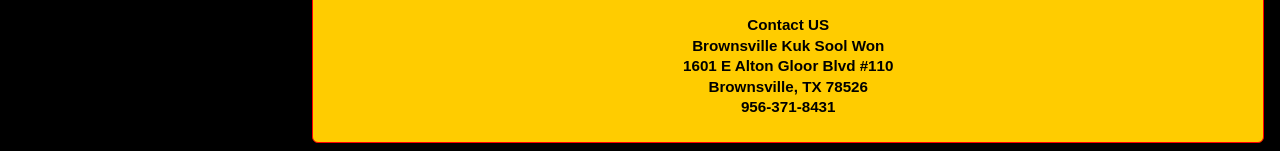
==== commit 3eeb53f0: "refactor(nav): Student Dashboard before About in all nav bars Made-with: Cursor" ====
--- a/about.html
+++ b/about.html
@@ -13,8 +13,8 @@
     <nav class="card site-nav site-nav--mobile-top" aria-label="Mobile navigation top">
       <div class="site-nav-row">
         <a class="btn" href="index.html">Home</a>
+        <a class="btn" href="dashboard.html">Student<br>Dashboard</a>
         <a class="btn" href="about.html">About</a>
-        <a class="btn" href="dashboard.html">Student<br>Dashboard</a>
       </div>
     </nav>
 
@@ -23,8 +23,8 @@
       <div class="card sidebar-primary-panel">
         <nav class="sidebar-nav" aria-label="Primary navigation">
           <a class="btn" href="index.html">Home</a>
+          <a class="btn" href="dashboard.html">Student<br>Dashboard</a>
           <a class="btn" href="about.html">About</a>
-          <a class="btn" href="dashboard.html">Student<br>Dashboard</a>
         </nav>
         <a class="box sidebar-address-card" href="mailto:johnbarkle@msn.com?subject=General%20Inquiry%20about%20your%20school&amp;body=Feel%20free%20to%20ask%20us%20about%20anything%E2%80%94class%20schedules%2C%20programs%2C%20getting%20started%2C%20or%20whatever%20is%20on%20your%20mind.%20We%20are%20here%20to%20help." aria-label="Contact Brownsville Kuk Sool Won by email">
           <p>
@@ -39,8 +39,8 @@
       <section class="card sidebar-contact-instructor" aria-labelledby="sidebar-contact-instructor-heading">
         <h3 id="sidebar-contact-instructor-heading">Contact Instructor</h3>
         <div class="dashboard-contact-actions">
-          <a class="btn" href="mailto:johnbarkle@msn.com?subject=Schedule%20Private%20Session">Schedule Private Session</a>
-          <a class="btn" href="mailto:johnbarkle@msn.com?subject=Request%20Assessment">Request Assessment</a>
+          <a class="btn" href="mailto:johnbarkle@msn.com?subject=Schedule%20Private%20Session&amp;body=Hello%2C%0A%0AI%20would%20like%20to%20schedule%20a%20private%20lesson%20at%20Brownsville%20Kuk%20Sool%20Won.%0A%0AStudent%20name%3A%0APreferred%20days%20or%20times%3A%0APhone%20%28optional%29%3A%0A%0AThank%20you.">Schedule Private Session</a>
+          <a class="btn" href="mailto:johnbarkle@msn.com?subject=Request%20Assessment&amp;body=Hello%2C%0A%0AI%20would%20like%20to%20request%20feedback%20or%20an%20assessment%20related%20to%20rank%20testing.%0A%0ACurrent%20rank%3A%0AWhat%20I%20would%20like%20assessed%20or%20reviewed%3A%0A%0AThank%20you.">Request Assessment</a>
           <a class="btn" href="mailto:johnbarkle@msn.com?subject=General%20Inquiry%20about%20your%20school&amp;body=Feel%20free%20to%20ask%20us%20about%20anything%E2%80%94class%20schedules%2C%20programs%2C%20getting%20started%2C%20or%20whatever%20is%20on%20your%20mind.%20We%20are%20here%20to%20help.">General Inquiry</a>
         </div>
       </section>
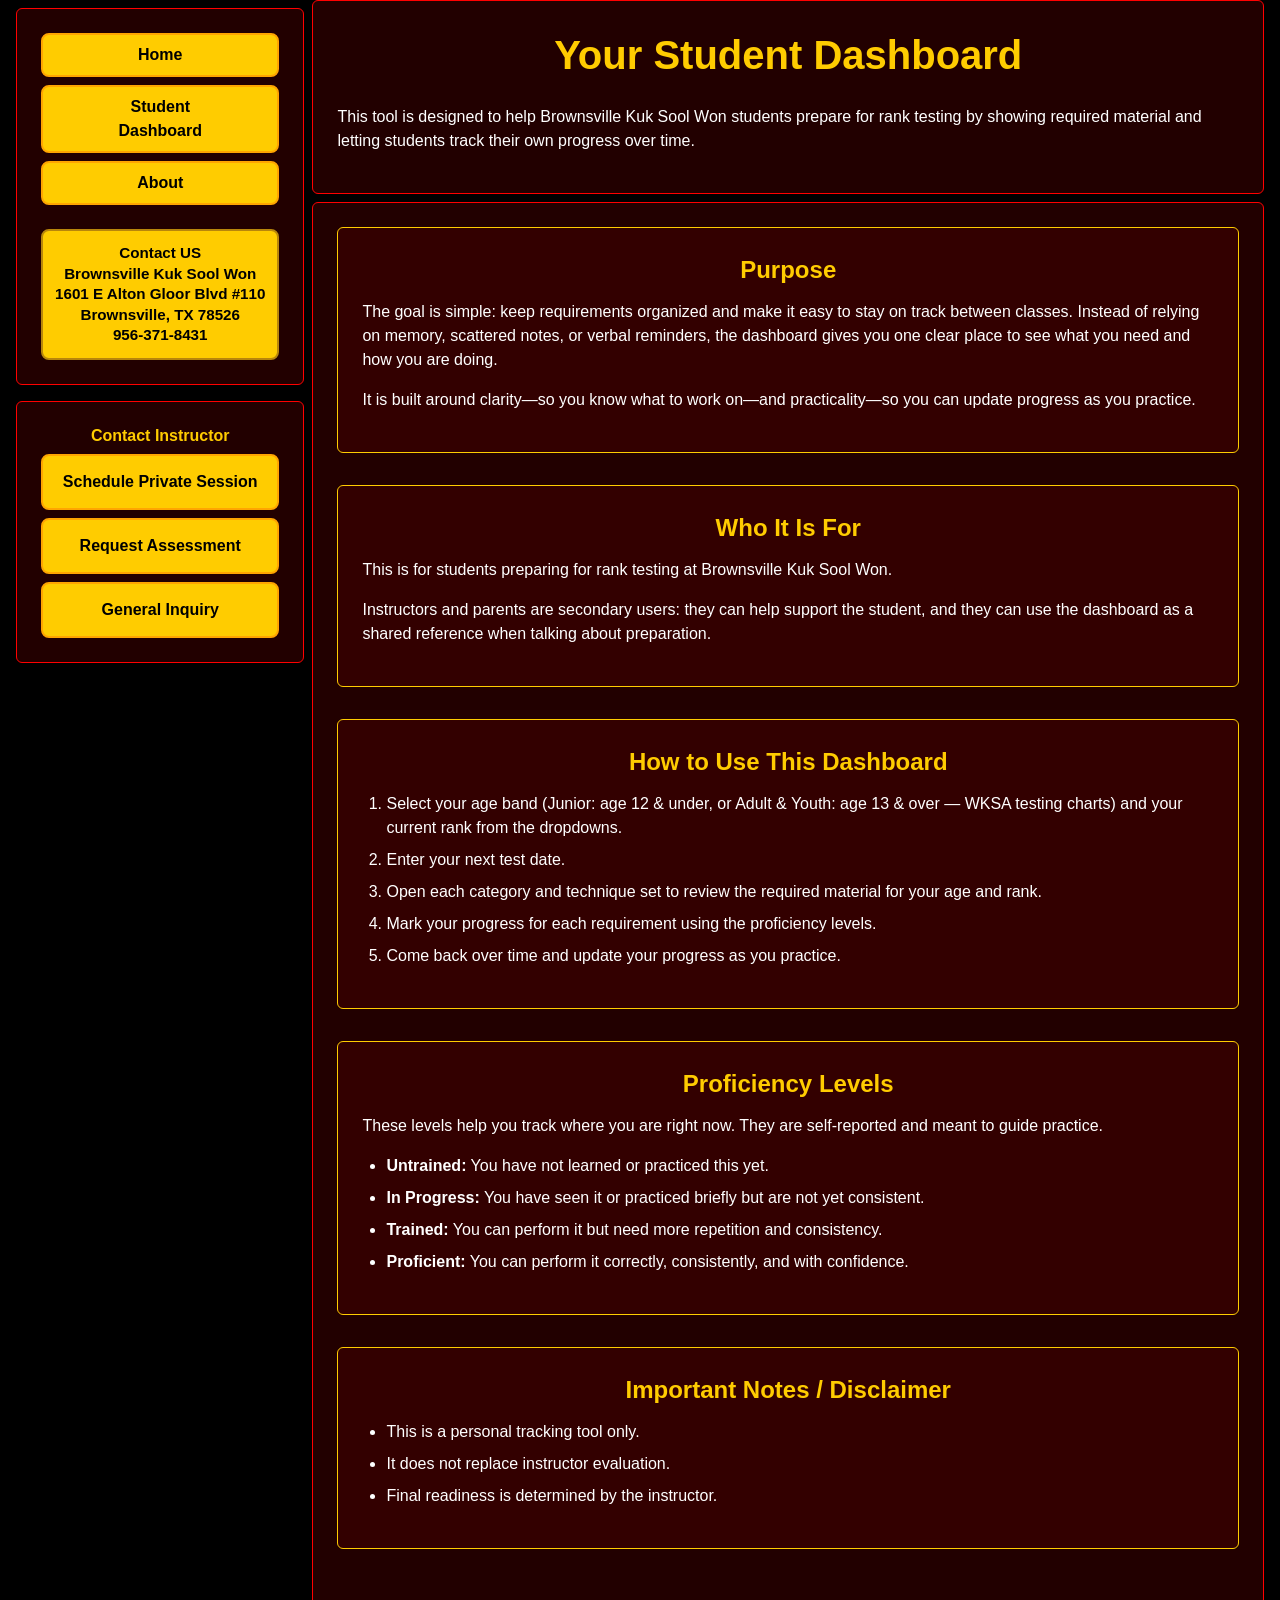
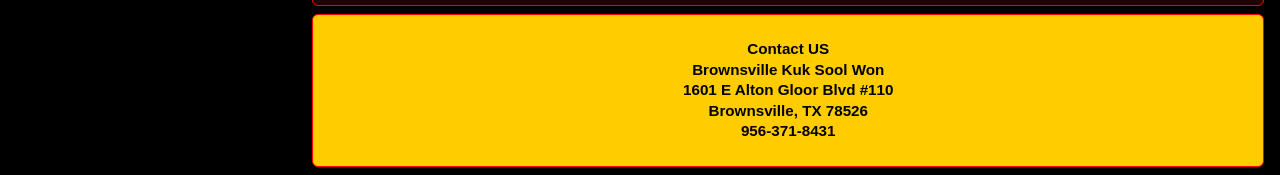
==== commit 19b376c0: "Dashboard: map-shaped syllabus DB, requirements UX, and assets - Load top-level map JSON (Rank, SKIL" ====
--- a/about.html
+++ b/about.html
@@ -81,7 +81,7 @@
         <section class="box">
           <h3>How to Use This Dashboard</h3>
           <ol>
-            <li>Select your age band (Under 18 or Over 18) and your current rank from the dropdowns.</li>
+            <li>Select your age band (Junior: age 12 &amp; under, or Adult &amp; Youth: age 13 &amp; over — WKSA testing charts) and your current rank from the dropdowns.</li>
             <li>Enter your next test date.</li>
             <li>Open each category and technique set to review the required material for your age and rank.</li>
             <li>Mark your progress for each requirement using the proficiency levels.</li>
--- a/assets/css/style.css
+++ b/assets/css/style.css
@@ -424,6 +424,12 @@
 
 .dashboard-page .dashboard-header-personal .dashboard-personal-grid {
   margin-top: 0;
+}
+
+.dashboard-page .dashboard-student-id-combobox {
+  width: 100%;
+  max-width: 100%;
+  box-sizing: border-box;
 }
 
 .dashboard-page .page-layout {
@@ -711,6 +717,36 @@
   margin-bottom: 1em;
 }
 
+.dashboard-page .dashboard-membership {
+  grid-column: 1 / -1;
+  min-width: 0;
+  margin: 0.15rem 0 0.25rem;
+  padding: 0.55rem 0.75rem 0.65rem;
+  border: 1px solid rgba(255, 204, 0, 0.4);
+  border-radius: 6px;
+  box-sizing: border-box;
+}
+
+.dashboard-page .dashboard-membership > legend {
+  padding: 0 0.35rem;
+  font-size: 0.95rem;
+  font-weight: 700;
+  color: #ffcc00;
+}
+
+.dashboard-page .dashboard-membership-inner {
+  display: grid;
+  grid-template-columns: 1fr;
+  gap: 8px;
+  align-items: start;
+}
+
+@media (min-width: 769px) {
+  .dashboard-page .dashboard-membership-inner {
+    grid-template-columns: repeat(3, 1fr);
+  }
+}
+
 @media (min-width: 769px) {
   .dashboard-personal-grid {
     grid-template-columns: repeat(3, 1fr);
@@ -860,6 +896,45 @@
   margin-bottom: 0;
 }
 
+.dashboard-page .dashboard-testable h3 {
+  text-align: left;
+}
+
+.dashboard-page .dashboard-testable .testable-intro {
+  margin-bottom: 0.35rem;
+  font-size: 0.95rem;
+  text-align: left;
+}
+
+.dashboard-page .testable-rollups {
+  margin-top: 0.25rem;
+}
+
+.dashboard-page .testable-rollup-list {
+  list-style: none;
+  margin-left: 0;
+  padding-left: 0;
+  margin-bottom: 0;
+}
+
+.dashboard-page .testable-rollup-line {
+  padding: 0.3rem 0;
+  border-bottom: 1px solid rgba(255, 204, 0, 0.18);
+  font-size: 0.95rem;
+  text-align: left;
+}
+
+.dashboard-page .testable-rollup-line:last-child {
+  border-bottom: none;
+}
+
+.dashboard-page .testable-empty {
+  margin: 0;
+  font-size: 0.9rem;
+  text-align: left;
+  opacity: 0.92;
+}
+
 .dashboard-page .dashboard-progress-summary .progress-summary-intro {
   margin-bottom: 0.35rem;
 }
@@ -957,6 +1032,25 @@
   font-weight: 700;
   margin: 0 0 0.5rem;
   text-align: left;
+}
+
+.dashboard-page .requirement-section-subtext {
+  font-size: 0.92rem;
+  line-height: 1.45;
+  margin: 0 0 0.75rem;
+  max-width: 52rem;
+  text-align: left;
+  opacity: 0.95;
+}
+
+.dashboard-page .requirement-major-section--by-status {
+  margin-top: 1rem;
+  padding: 0.85rem 1rem 1rem;
+  border-radius: 6px;
+}
+
+.dashboard-page .requirement-major-section--by-status:first-of-type {
+  margin-top: 0;
 }
 
 .dashboard-page .requirement-section-empty {
--- a/assets/css/dragon.css
+++ b/assets/css/dragon.css
@@ -210,6 +210,15 @@
   color: #ffcc00;
 }
 
+.dashboard-page .requirement-section-subtext {
+  color: #e8e0d0;
+}
+
+.dashboard-page .requirement-major-section--by-status {
+  background-color: #220000;
+  border: 1px solid #ff0000;
+}
+
 .dashboard-page .requirement-rank-heading {
   color: #ffcc00;
 }
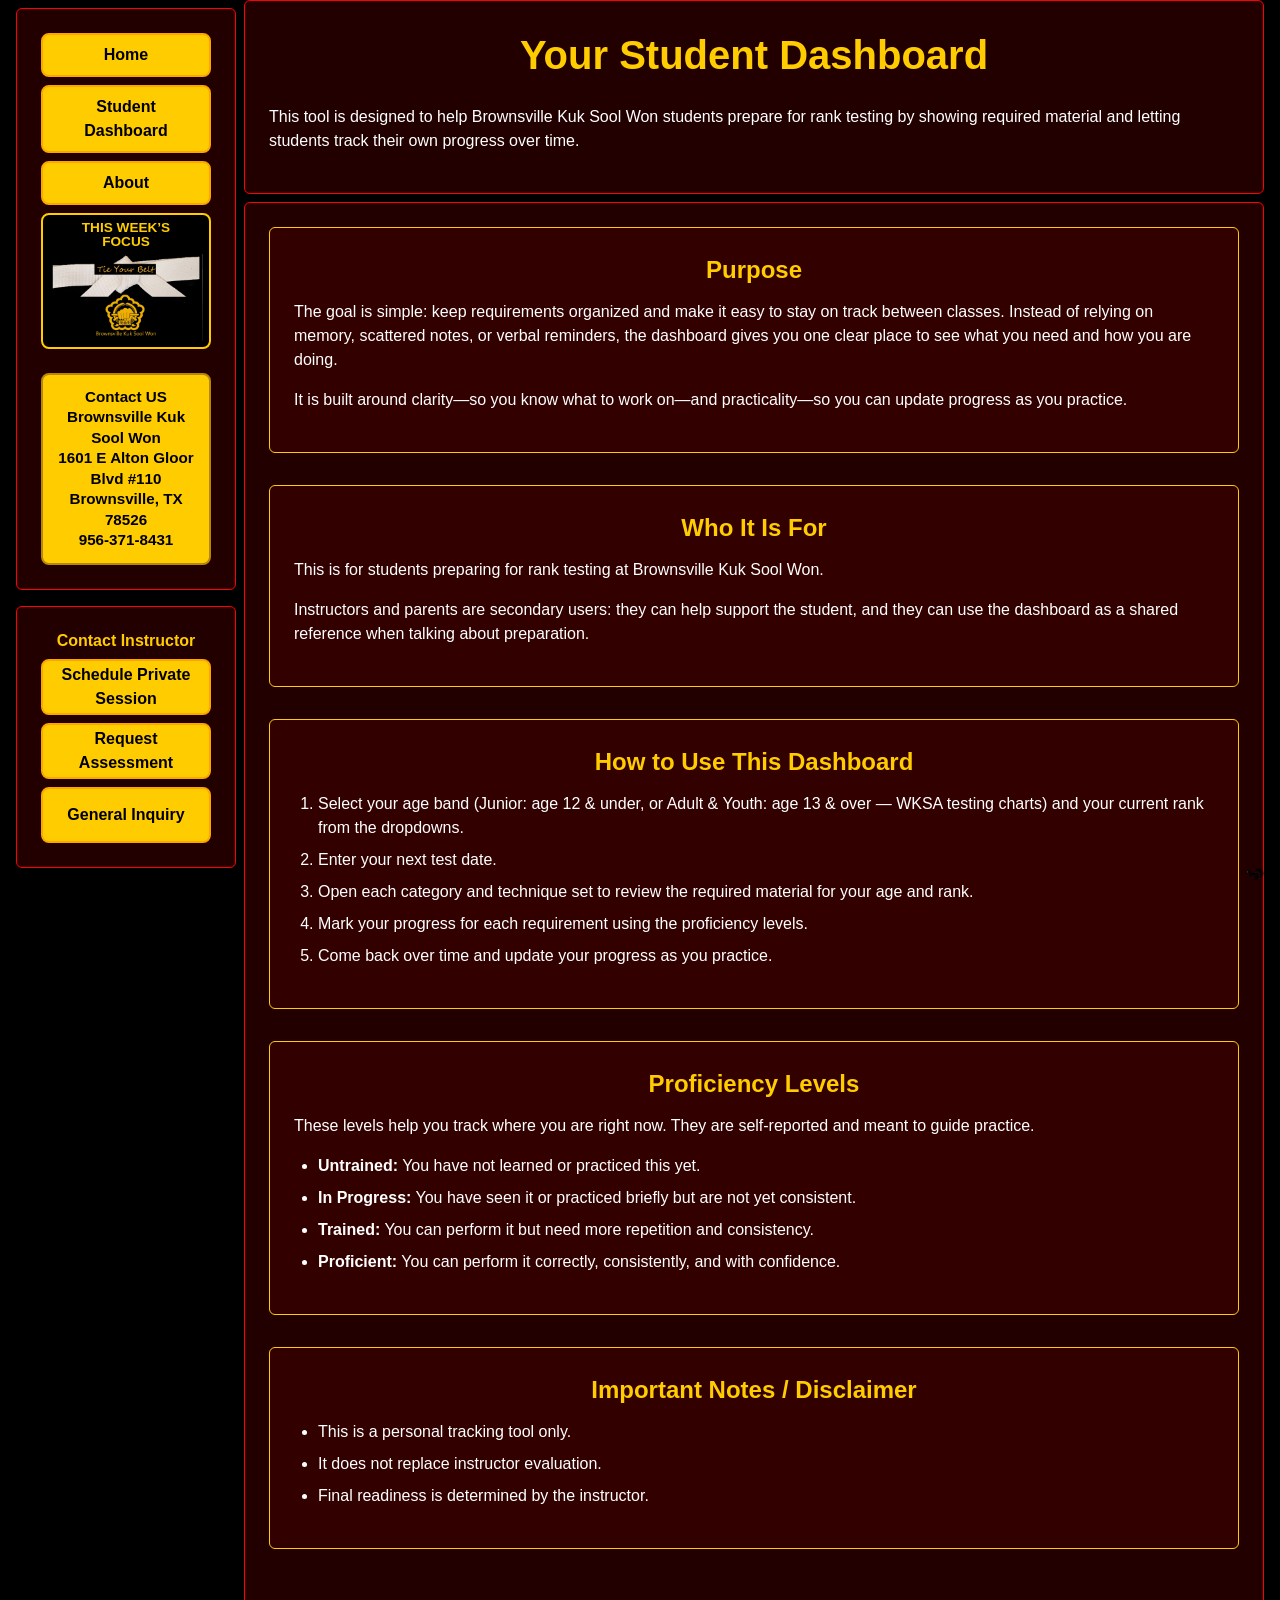
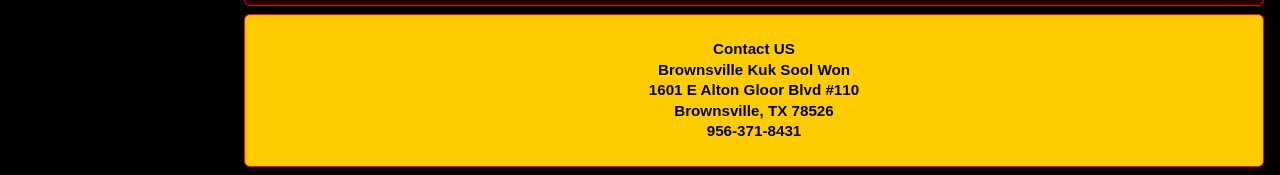
==== commit a7851cc1: "Add featured focus sidebar links Made-with: Cursor" ====
--- a/about.html
+++ b/about.html
@@ -25,6 +25,10 @@
           <a class="btn" href="index.html">Home</a>
           <a class="btn" href="dashboard.html">Student<br>Dashboard</a>
           <a class="btn" href="about.html">About</a>
+          <a class="btn sidebar-feature-thumb-btn" href="https://www.youtube.com/watch?v=524OClYrYD0&amp;t=24s" aria-label="Watch this week's focus video">
+            <span class="sidebar-feature-thumb-label">This Week&rsquo;s<br>Focus</span>
+            <img src="assets/images/thumbnail/feature.jpg" alt="" width="220" height="124">
+          </a>
         </nav>
         <a class="box sidebar-address-card" href="mailto:johnbarkle@msn.com?subject=General%20Inquiry%20about%20your%20school&amp;body=Feel%20free%20to%20ask%20us%20about%20anything%E2%80%94class%20schedules%2C%20programs%2C%20getting%20started%2C%20or%20whatever%20is%20on%20your%20mind.%20We%20are%20here%20to%20help." aria-label="Contact Brownsville Kuk Sool Won by email">
           <p>
@@ -126,6 +130,10 @@
     </div>
     </div>
   </div>
+  <a class="about-secret-squirrel-link" href="backend/json-interface.html" aria-label="Open JSON interface">
+    <img src="assets/images/secret-squirrel.png" alt="" width="28" height="28">
+  </a>
+  <script src="assets/js/sidebar-feature.js"></script>
 </body>
 </html>
 
--- a/assets/css/style.css
+++ b/assets/css/style.css
@@ -301,13 +301,24 @@
 /* Stacked sidebar: primary panel (nav + address) + Contact Instructor; 16px gap */
 .sidebar.sidebar-stack {
   display: flex;
+  flex: 0 0 220px;
   flex-direction: column;
   gap: 16px;
+  width: 220px;
+  max-width: 220px;
+  min-width: 0;
 }
 
 .sidebar-primary-panel {
   display: flex;
   flex-direction: column;
+  min-width: 0;
+  width: 100%;
+}
+
+.sidebar-nav {
+  min-width: 0;
+  width: 100%;
 }
 
 .sidebar-contact-instructor h3 {
@@ -350,6 +361,46 @@
   height: auto;
   padding: 8px;
   min-height: 0;
+}
+
+.sidebar-nav .sidebar-feature-thumb-btn {
+  display: flex;
+  flex-direction: column;
+  justify-content: flex-start;
+  width: 100% !important;
+  max-width: 100%;
+  padding: 0.35rem;
+  overflow: hidden;
+  background: #000000;
+  border-color: #ffcc00;
+  height: auto;
+  min-height: 0;
+  max-height: none;
+  transition: border-color 160ms ease, box-shadow 160ms ease;
+}
+
+.sidebar-nav .sidebar-feature-thumb-btn.is-border-flashing {
+  border-color: #ff0000;
+  box-shadow: 0 0 0 2px #ff0000;
+}
+
+.sidebar-nav .sidebar-feature-thumb-label {
+  display: block;
+  width: 100%;
+  margin-bottom: 0.3rem;
+  color: #ffcc00;
+  font-size: 0.85rem;
+  font-weight: 700;
+  line-height: 1.05;
+  text-align: center;
+  text-transform: uppercase;
+}
+
+.sidebar-nav .sidebar-feature-thumb-btn img {
+  display: block;
+  width: 100%;
+  max-width: 100%;
+  height: auto;
 }
 
 /* Gold mailto address card in sidebar: black text (overrides .dashboard-page p white from theme) */
@@ -430,6 +481,60 @@
   width: 100%;
   max-width: 100%;
   box-sizing: border-box;
+}
+
+.dashboard-page .dashboard-field--student-name .dashboard-student-name-stack {
+  margin-bottom: 0;
+}
+
+.dashboard-page .dashboard-student-name-stack {
+  display: flex;
+  flex-direction: column;
+  gap: 6px;
+  width: 100%;
+  max-width: 100%;
+  box-sizing: border-box;
+}
+
+.dashboard-page .dashboard-student-name-stack .dashboard-student-name-roster,
+.dashboard-page .dashboard-student-name-stack .dashboard-student-name-input {
+  width: 100%;
+  max-width: 100%;
+  box-sizing: border-box;
+  margin-bottom: 0;
+}
+
+.dashboard-page .dashboard-student-name-stack .is-hidden {
+  display: none !important;
+}
+
+/* Under the student name control: caption first, checkbox immediately after (same row); snug to input. */
+.dashboard-page .dashboard-field--student-name .dashboard-manual-entry-label {
+  display: flex;
+  flex-direction: row;
+  flex-wrap: wrap;
+  align-items: center;
+  gap: 0.45rem 0.55rem;
+  margin: 0;
+  padding: 0;
+  width: 100%;
+  max-width: 100%;
+  box-sizing: border-box;
+  font-size: 0.88rem;
+  line-height: 1.35;
+  cursor: pointer;
+}
+
+.dashboard-page .dashboard-field--student-name .dashboard-manual-entry-text {
+  flex: 0 1 auto;
+}
+
+.dashboard-page .dashboard-field--student-name .dashboard-manual-entry-toggle-input {
+  flex-shrink: 0;
+  margin: 0;
+  width: 1rem;
+  height: 1rem;
+  vertical-align: middle;
 }
 
 .dashboard-page .page-layout {
@@ -494,6 +599,69 @@
   display: inline;
 }
 
+.about-secret-squirrel-link {
+  position: fixed;
+  right: 0.75rem;
+  bottom: 0.75rem;
+  z-index: 30;
+  display: inline-flex;
+  width: 28px;
+  height: 28px;
+  align-items: center;
+  justify-content: center;
+  opacity: 0.72;
+}
+
+.about-secret-squirrel-link:hover,
+.about-secret-squirrel-link:focus-visible {
+  opacity: 1;
+}
+
+.about-secret-squirrel-link img {
+  display: block;
+  width: 100%;
+  height: 100%;
+  object-fit: contain;
+}
+
+.json-interface-card {
+  max-width: 900px;
+  margin: 0 auto 1rem;
+}
+
+.json-interface-form {
+  display: grid;
+  gap: 0.75rem;
+}
+
+.json-interface-form input,
+.json-interface-editor {
+  width: 100%;
+  max-width: 100%;
+}
+
+.json-interface-actions {
+  display: flex;
+  flex-wrap: wrap;
+  gap: 0.75rem;
+}
+
+.json-interface-actions .btn {
+  width: auto;
+  min-width: 10rem;
+  margin-bottom: 0;
+}
+
+.json-interface-editor {
+  min-height: 60vh;
+  font-family: monospace;
+  line-height: 1.35;
+}
+
+.json-interface-status {
+  min-height: 1.5rem;
+}
+
 /* Mobile: stacked “mailing block” address; desktop stays one line (min-width matches sidebar breakpoint) */
 @media (max-width: 768px) {
   .dashboard-page .dashboard-footer-tagline {
@@ -846,7 +1014,7 @@
     display: none;
   }
 
-  /* Mobile dashboard table: show only Learning Objective + Status */
+  /* Mobile dashboard table: hide Description; show Learning Objective, Study, Status */
   .dashboard-page .requirement-table .description-col {
     display: none;
   }
@@ -1110,7 +1278,7 @@
 
 .dashboard-page .requirement-table {
   width: 100%;
-  min-width: 640px;
+  min-width: 820px;
   border-collapse: collapse;
   table-layout: fixed;
 }
@@ -1129,6 +1297,41 @@
 
 .dashboard-page .requirement-table td {
   font-size: 0.9rem;
+}
+
+.dashboard-page .requirement-study-col {
+  text-align: center;
+  vertical-align: middle;
+  width: 13rem;
+  min-width: 13rem;
+  word-break: normal;
+  overflow-wrap: normal;
+  white-space: nowrap;
+}
+
+/* Global `button, .btn` uses width: 20% and height: 56px — undo that here so the label fits inside the gold box. */
+.dashboard-page .requirement-study-btn {
+  width: auto !important;
+  min-width: fit-content;
+  max-width: 100%;
+  height: auto !important;
+  min-height: 0;
+  margin-bottom: 0 !important;
+  display: inline-flex !important;
+  justify-content: center;
+  align-items: center;
+  box-sizing: border-box;
+  padding: 0.35rem 1.5rem;
+  font-size: 0.9rem;
+  line-height: 1.2;
+  white-space: nowrap;
+  word-break: normal;
+  overflow-wrap: normal;
+}
+
+.dashboard-page .requirement-study-placeholder {
+  color: #888;
+  font-size: 0.95rem;
 }
 
 .dashboard-page .requirement-status-select {
@@ -1147,7 +1350,8 @@
   }
 
   .dashboard-page .requirement-table-wrap {
-    overflow-x: hidden;
+    overflow-x: auto;
+    -webkit-overflow-scrolling: touch;
   }
 
   .dashboard-page .requirement-table {
@@ -1156,11 +1360,11 @@
     table-layout: fixed;
   }
 
-  /* Visible mobile columns: Learning Objective + Status */
+  /* Visible mobile columns: Learning Objective, Study, Status */
   .dashboard-page .requirement-table th:nth-child(2),
   .dashboard-page .requirement-table td:nth-child(2) {
-    width: 20ch;
-    max-width: 20ch;
+    width: 16ch;
+    max-width: 16ch;
     white-space: nowrap;
     overflow: hidden;
     text-overflow: ellipsis;
@@ -1168,6 +1372,18 @@
 
   .dashboard-page .requirement-table th:nth-child(3),
   .dashboard-page .requirement-table td:nth-child(3) {
+    width: 13.5rem;
+    min-width: 13.5rem;
+    max-width: 13.5rem;
+    white-space: nowrap;
+    word-break: normal;
+    overflow-wrap: normal;
+    padding-left: 0.25rem;
+    padding-right: 0.25rem;
+  }
+
+  .dashboard-page .requirement-table th:nth-child(4),
+  .dashboard-page .requirement-table td:nth-child(4) {
     width: 10ch;
     max-width: 10ch;
   }
--- a/assets/css/home.css
+++ b/assets/css/home.css
@@ -30,8 +30,18 @@
 /* Sidebar column: nav + address panel, then Contact Instructor; 16px gap between */
 .home-page .sidebar.sidebar-stack {
   display: flex;
+  flex: 0 0 220px;
   flex-direction: column;
   gap: 16px;
+  width: 220px;
+  max-width: 220px;
+  min-width: 0;
+}
+
+.home-page .sidebar-primary-panel,
+.home-page .sidebar-nav {
+  min-width: 0;
+  width: 100%;
 }
 
 /* 769px+: sidebar visible — column matches main height; maroon frame around stacked panels */
@@ -92,6 +102,46 @@
   color: #000000;
 }
 
+.home-page .sidebar-nav .sidebar-feature-thumb-btn {
+  display: flex;
+  flex-direction: column;
+  justify-content: flex-start;
+  width: 100% !important;
+  max-width: 100%;
+  aspect-ratio: auto;
+  height: auto !important;
+  max-height: none;
+  padding: 0.35rem;
+  overflow: hidden;
+  background: #000000;
+  border-color: #ffcc00;
+  transition: border-color 160ms ease, box-shadow 160ms ease;
+}
+
+.home-page .sidebar-nav .sidebar-feature-thumb-btn.is-border-flashing {
+  border-color: #ff0000;
+  box-shadow: 0 0 0 2px #ff0000;
+}
+
+.home-page .sidebar-nav .sidebar-feature-thumb-label {
+  display: block;
+  width: 100%;
+  margin-bottom: 0.3rem;
+  color: #ffcc00;
+  font-size: 0.85rem;
+  font-weight: 700;
+  line-height: 1.05;
+  text-align: center;
+  text-transform: uppercase;
+}
+
+.home-page .sidebar-nav .sidebar-feature-thumb-btn img {
+  display: block;
+  width: 100%;
+  height: auto;
+  object-fit: contain;
+}
+
 /* Flex child for shared layout */
 .home-shell {
   min-width: 0;
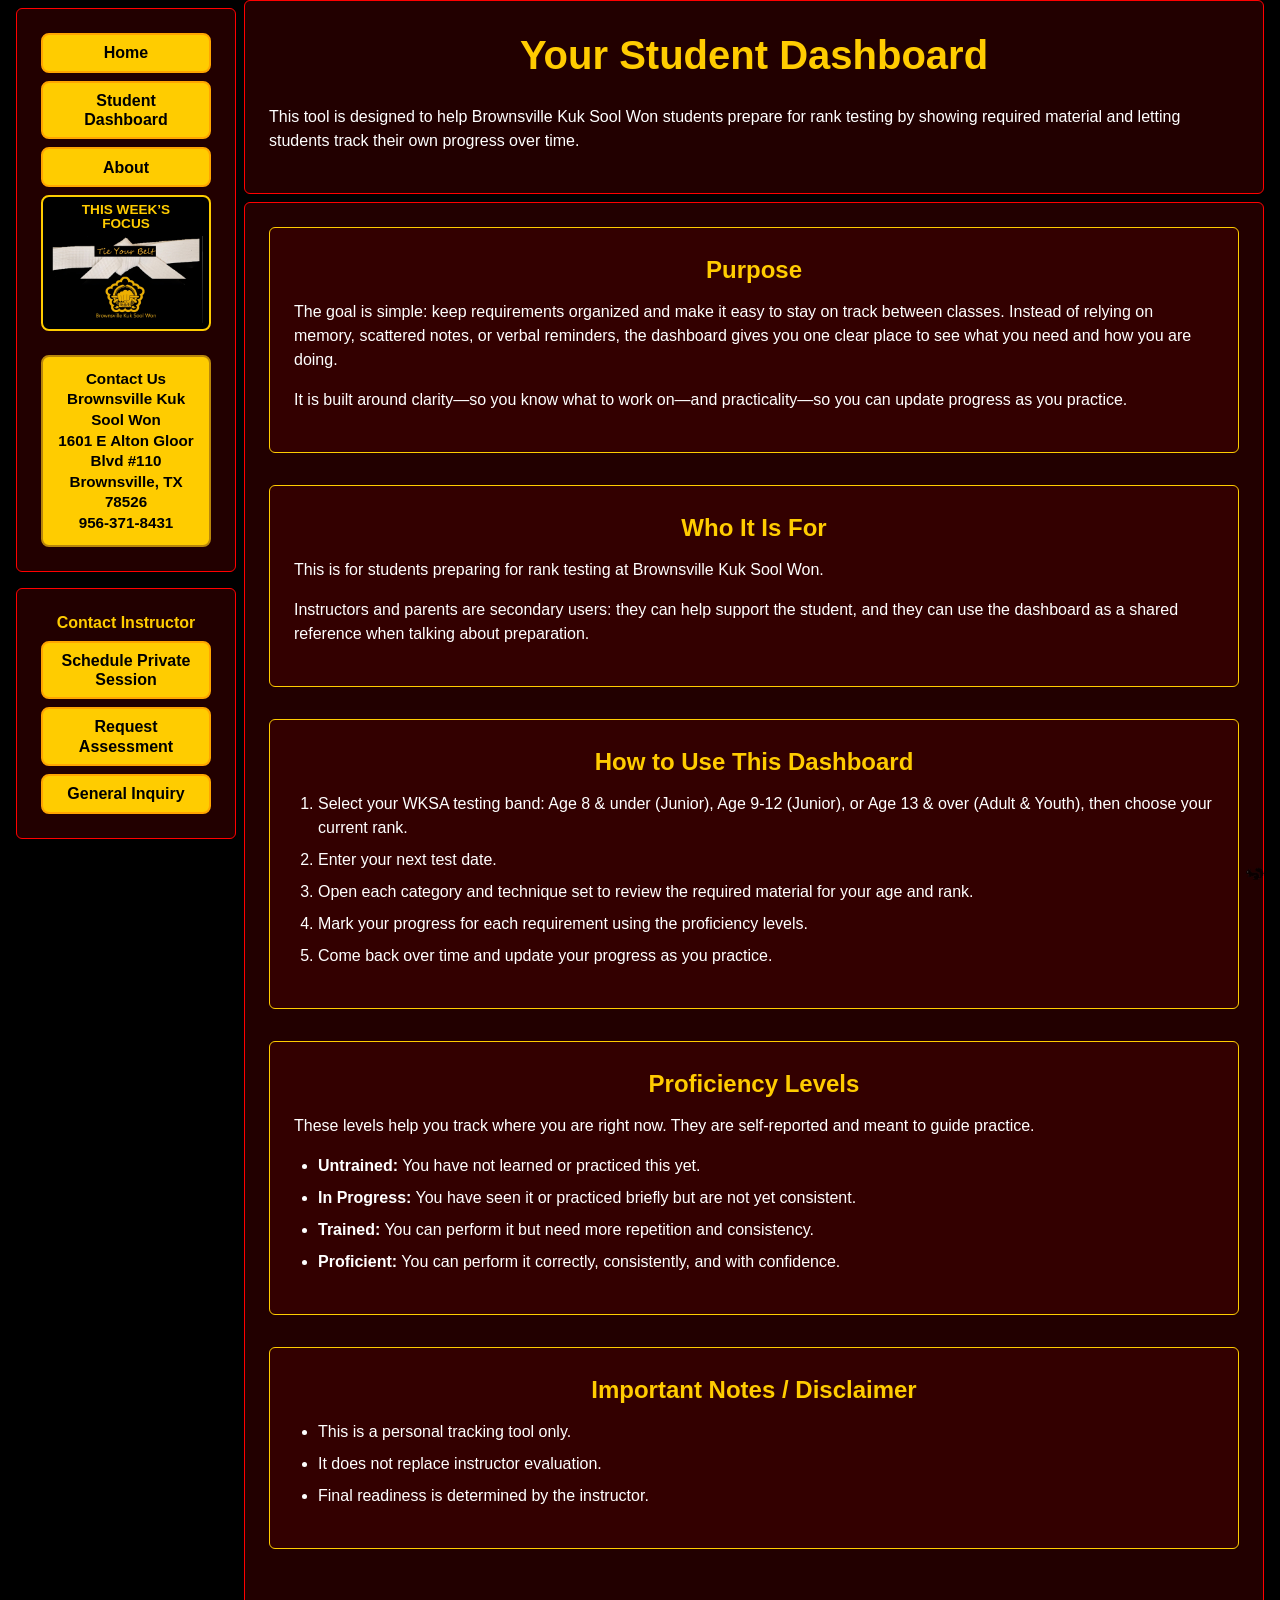
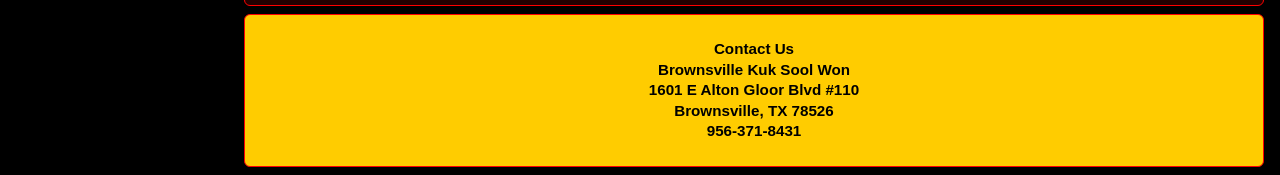
==== commit 9590142b: "Prepare P02 delivery polish Made-with: Cursor" ====
--- a/about.html
+++ b/about.html
@@ -3,7 +3,7 @@
 <head>
   <meta charset="utf-8">
   <meta name="viewport" content="width=device-width, initial-scale=1">
-  <title>About This Dashboard</title>
+  <title>About the Student Dashboard — Brownsville Kuk Sool Won</title>
   <link rel="stylesheet" href="assets/css/style.css">
   <link rel="stylesheet" href="assets/css/dragon.css">
   <link rel="stylesheet" href="assets/css/home.css">
@@ -32,7 +32,7 @@
         </nav>
         <a class="box sidebar-address-card" href="mailto:johnbarkle@msn.com?subject=General%20Inquiry%20about%20your%20school&amp;body=Feel%20free%20to%20ask%20us%20about%20anything%E2%80%94class%20schedules%2C%20programs%2C%20getting%20started%2C%20or%20whatever%20is%20on%20your%20mind.%20We%20are%20here%20to%20help." aria-label="Contact Brownsville Kuk Sool Won by email">
           <p>
-            <strong>Contact US</strong><br>
+            <strong>Contact Us</strong><br>
             Brownsville Kuk Sool Won<br>
             1601 E Alton Gloor Blvd #110<br>
             Brownsville, TX 78526<br>
@@ -85,7 +85,7 @@
         <section class="box">
           <h3>How to Use This Dashboard</h3>
           <ol>
-            <li>Select your age band (Junior: age 12 &amp; under, or Adult &amp; Youth: age 13 &amp; over — WKSA testing charts) and your current rank from the dropdowns.</li>
+            <li>Select your WKSA testing band: Age 8 &amp; under (Junior), Age 9-12 (Junior), or Age 13 &amp; over (Adult &amp; Youth), then choose your current rank.</li>
             <li>Enter your next test date.</li>
             <li>Open each category and technique set to review the required material for your age and rank.</li>
             <li>Mark your progress for each requirement using the proficiency levels.</li>
@@ -119,7 +119,7 @@
         <footer class="about-page-footer" role="contentinfo" aria-label="Contact">
           <a class="card about-contact-address" href="mailto:johnbarkle@msn.com?subject=General%20Inquiry%20about%20your%20school&amp;body=Feel%20free%20to%20ask%20us%20about%20anything%E2%80%94class%20schedules%2C%20programs%2C%20getting%20started%2C%20or%20whatever%20is%20on%20your%20mind.%20We%20are%20here%20to%20help." aria-label="Contact Brownsville Kuk Sool Won by email">
             <p>
-              <strong>Contact US</strong><br>
+              <strong>Contact Us</strong><br>
               Brownsville Kuk Sool Won<br>
               1601 E Alton Gloor Blvd #110<br>
               Brownsville, TX 78526<br>
--- a/assets/css/style.css
+++ b/assets/css/style.css
@@ -253,10 +253,14 @@
   display: flex;
   justify-content: center;
   align-items: center;
-  height: 56px;
-  width: 20%;
+  min-height: 2.75rem;
+  width: auto;
+  max-width: 100%;
   font-weight: bold;
   text-decoration: none;
+  line-height: 1.2;
+  white-space: normal;
+  overflow-wrap: anywhere;
 }
 
 /* Misc */
@@ -360,7 +364,7 @@
   margin-bottom: 0;
   height: auto;
   padding: 8px;
-  min-height: 0;
+  min-height: 2.5rem;
 }
 
 .sidebar-nav .sidebar-feature-thumb-btn {
@@ -940,9 +944,12 @@
 
 .dashboard-contact-actions .btn {
   width: 100%;
+  height: auto;
+  min-height: 2.5rem;
   margin-bottom: 0;
   text-align: center;
   box-sizing: border-box;
+  line-height: 1.2;
 }
 
 /* Dashboard: syllabus requirements list (grouped by curriculum rank) */
@@ -1278,7 +1285,7 @@
 
 .dashboard-page .requirement-table {
   width: 100%;
-  min-width: 820px;
+  min-width: 640px;
   border-collapse: collapse;
   table-layout: fixed;
 }
@@ -1297,41 +1304,6 @@
 
 .dashboard-page .requirement-table td {
   font-size: 0.9rem;
-}
-
-.dashboard-page .requirement-study-col {
-  text-align: center;
-  vertical-align: middle;
-  width: 13rem;
-  min-width: 13rem;
-  word-break: normal;
-  overflow-wrap: normal;
-  white-space: nowrap;
-}
-
-/* Global `button, .btn` uses width: 20% and height: 56px — undo that here so the label fits inside the gold box. */
-.dashboard-page .requirement-study-btn {
-  width: auto !important;
-  min-width: fit-content;
-  max-width: 100%;
-  height: auto !important;
-  min-height: 0;
-  margin-bottom: 0 !important;
-  display: inline-flex !important;
-  justify-content: center;
-  align-items: center;
-  box-sizing: border-box;
-  padding: 0.35rem 1.5rem;
-  font-size: 0.9rem;
-  line-height: 1.2;
-  white-space: nowrap;
-  word-break: normal;
-  overflow-wrap: normal;
-}
-
-.dashboard-page .requirement-study-placeholder {
-  color: #888;
-  font-size: 0.95rem;
 }
 
 .dashboard-page .requirement-status-select {
@@ -1350,8 +1322,7 @@
   }
 
   .dashboard-page .requirement-table-wrap {
-    overflow-x: auto;
-    -webkit-overflow-scrolling: touch;
+    overflow-x: hidden;
   }
 
   .dashboard-page .requirement-table {
@@ -1360,30 +1331,18 @@
     table-layout: fixed;
   }
 
-  /* Visible mobile columns: Learning Objective, Study, Status */
+  /* Visible mobile columns: Learning Objective, Status */
   .dashboard-page .requirement-table th:nth-child(2),
   .dashboard-page .requirement-table td:nth-child(2) {
-    width: 16ch;
-    max-width: 16ch;
-    white-space: nowrap;
-    overflow: hidden;
-    text-overflow: ellipsis;
+    width: auto;
+    max-width: none;
+    white-space: normal;
+    overflow: visible;
+    text-overflow: clip;
   }
 
   .dashboard-page .requirement-table th:nth-child(3),
   .dashboard-page .requirement-table td:nth-child(3) {
-    width: 13.5rem;
-    min-width: 13.5rem;
-    max-width: 13.5rem;
-    white-space: nowrap;
-    word-break: normal;
-    overflow-wrap: normal;
-    padding-left: 0.25rem;
-    padding-right: 0.25rem;
-  }
-
-  .dashboard-page .requirement-table th:nth-child(4),
-  .dashboard-page .requirement-table td:nth-child(4) {
     width: 10ch;
     max-width: 10ch;
   }
@@ -1396,4 +1355,5 @@
     padding-left: 0.25rem;
     padding-right: 0.25rem;
   }
+
 }
--- a/assets/css/dragon.css
+++ b/assets/css/dragon.css
@@ -74,7 +74,7 @@
 }
 
 .dashboard-page .dashboard-reset-button:hover,
-.dashboard-page .dashboard-reset-button:focus {
+.dashboard-page .dashboard-reset-button:focus-visible {
   background-color: #b30000;
   color: #ffffff;
   border-color: #ffcc00;
@@ -92,10 +92,14 @@
   border-color: #ffa500;            /* Orange border */
 }
 
-.btn:hover {
+.btn:hover,
+.btn:focus-visible,
+button:focus-visible {
   background-color: #001489;        /* WKSA flag field blue */
   color: #ffffff;
   border-color: #000f6a;
+  outline: 3px solid #ffffff;
+  outline-offset: 2px;
 }
 
 /* Visual separator */
@@ -138,7 +142,7 @@
   }
 }
 
-/* About page: footer Contact US — gold fill; border matches .card / top nav (1px #ff0000, same as header & main) */
+/* About page: footer Contact Us — gold fill; border matches .card / top nav (1px #ff0000, same as header & main) */
 body.about-page .about-contact-address.card,
 body.about-page .about-contact-address.card:visited {
   display: block;
@@ -260,7 +264,7 @@
 }
 
 .dashboard-page .scroll-controls-btn:hover,
-.dashboard-page .scroll-controls-btn:focus,
+.dashboard-page .scroll-controls-btn:focus-visible,
 .dashboard-page .scroll-controls-btn:active {
   background-color: #00aa00;
   color: #ffffff;
--- a/assets/css/home.css
+++ b/assets/css/home.css
@@ -142,6 +142,32 @@
   object-fit: contain;
 }
 
+.home-page .home-mobile-weekly-focus {
+  display: none;
+}
+
+.home-page .home-mobile-weekly-focus-link {
+  text-decoration: none;
+}
+
+.home-page .home-mobile-weekly-focus-title {
+  display: block;
+  margin-bottom: 0.5rem;
+  color: var(--home-text-on-dark);
+  font-weight: 800;
+  letter-spacing: 0.08em;
+  text-transform: uppercase;
+}
+
+.home-page .home-mobile-weekly-focus img {
+  display: block;
+  width: 100%;
+  max-width: 100%;
+  height: auto;
+  border: 2px solid #2a0a0a;
+  border-radius: 6px;
+}
+
 /* Flex child for shared layout */
 .home-shell {
   min-width: 0;
@@ -581,6 +607,20 @@
     min-height: auto;
   }
 
+  .home-page .home-mobile-weekly-focus {
+    display: block;
+    padding: 0 max(0.5rem, env(safe-area-inset-left, 0px)) 0
+      max(0.5rem, env(safe-area-inset-right, 0px));
+    margin: 0 0 1rem;
+  }
+
+  .home-page .home-mobile-weekly-focus-link {
+    display: block;
+    min-height: 0;
+    margin-bottom: 0;
+    padding: 0.875rem;
+  }
+
   .home-quote {
     min-height: auto;
     font-size: clamp(0.9375rem, 3.6vw, 1rem);
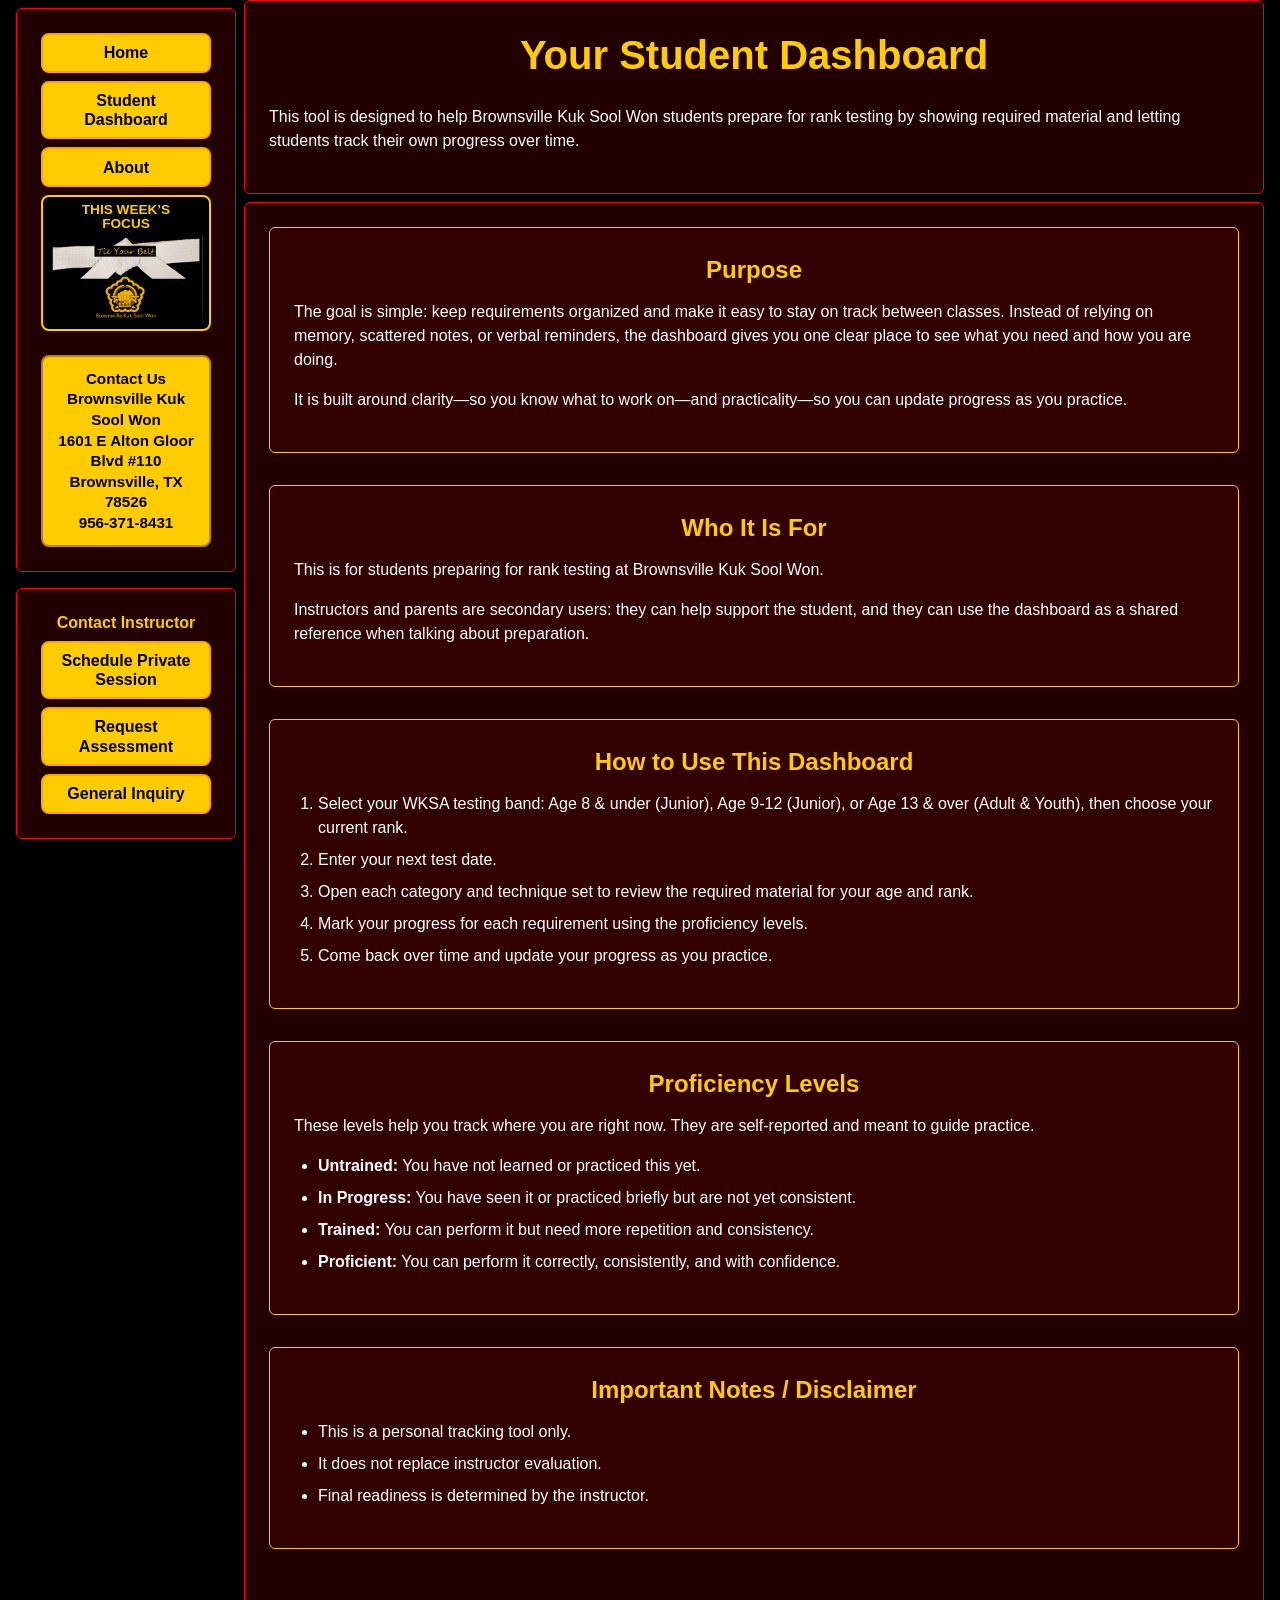
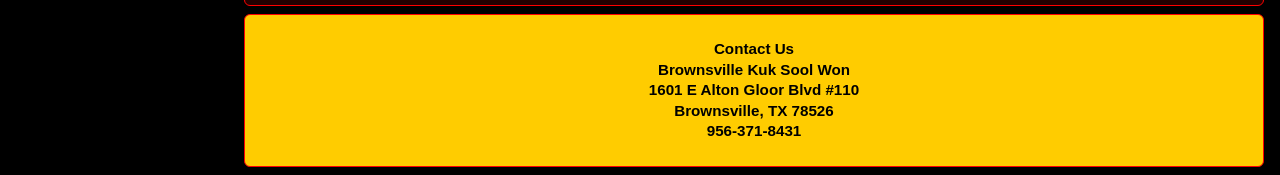
==== commit 053c9ce4: "Align final MVP scope and mobile parity Update the README contract, sync the reflection, remove cut-" ====
--- a/about.html
+++ b/about.html
@@ -130,9 +130,6 @@
     </div>
     </div>
   </div>
-  <a class="about-secret-squirrel-link" href="backend/json-interface.html" aria-label="Open JSON interface">
-    <img src="assets/images/secret-squirrel.png" alt="" width="28" height="28">
-  </a>
   <script src="assets/js/sidebar-feature.js"></script>
 </body>
 </html>
--- a/assets/css/style.css
+++ b/assets/css/style.css
@@ -43,35 +43,6 @@
 }
 
 /* ================================================
-   GLOBAL GRID: Responsive auto-wrapping layout
-   Used to lay out TIM cards or song blocks
-   ================================================ */
-.grid-4col {
-  display: grid;
-  /* Enable CSS Grid */
-grid-template-columns: repeat(4, 1fr);
-
-  gap: 1.5rem;
-  /* Gap between grid items */
-  margin-top: 2rem;
-  /* Space above grid */
-}
-
-/* Medium screens: switch to 2 columns */
-@media (max-width: 1024px) {
-  .grid-4col {
-    grid-template-columns: repeat(2, 1fr);
-  }
-}
-
-/* Small screens (phones): switch to 1 column */
-@media (max-width: 600px) {
-  .grid-4col {
-    grid-template-columns: 1fr;
-  }
-}
-
-/* ================================================
    GLOBAL TYPOGRAPHY — sizing and alignment only
    Theme-specific colors are set in theme files
    ================================================ */
@@ -132,89 +103,7 @@
   padding: 1.5rem;              /* More breathing room */
   margin-bottom: 2rem;          /* Clear separation between sections */
   border-radius: 6px;           /* Softer corners */
-  overflow-x: hidden;           /* Prevent horizontal scroll */
   max-width: 100%;              /* Contain inside parent */
-}
-
-/* 
-.button-row — FLEX CONTAINER FOR BUTTONS
-Horizontally aligns a row of buttons using flexbox. 
-Buttons automatically wrap to a new line if the screen is too narrow.
-
-- No vertical spacing between lines
-- Horizontal gap between buttons
-- Keeps layout compact and centered
-*/
-.button-row {
-    display: flex;
-    flex-wrap: wrap;
-    justify-content: center;
-    gap: 0 12px;
-    padding: 0.5rem;
-}
-
-/* 
-.button-row .btn — BUTTON RESIZING RULES
-Applies sizing rules for buttons inside .button-row.
-
-- Prevents buttons from stretching
-- Ensures they remain usable on smaller screens
-- Centers button text for consistency
-*/
-.button-row .btn {
-    flex: 0 1 auto;
-    min-width: 120px;
-    text-align: center;
-}
-
-
-/* ================================================
-   TIM TILE (Track • Image • Music) Blocks
-   Used inside .grid-4col for music cards
-   ================================================ */
-
-.TIM {
-  display: flex;
-  flex-direction: column;
-  justify-content: space-between;
-  height: 100%;
-  padding: 1rem;
-  border-radius: 6px;
-  box-shadow: 0 0 8px rgba(0, 255, 255, 0.1); /* Subtle glow (theme color adjustable) */
-  transition: transform 0.2s ease, box-shadow 0.2s ease;
-}
-
-.TIM:hover {
-  transform: translateY(-4px);
-  box-shadow: 0 0 12px rgba(0, 255, 255, 0.4); /* Enhance on hover */
-}
-
-.TIM h2 {
-  font-size: 1.2rem;
-  line-height: 1.3;
-  margin-bottom: 0.75rem;
-  text-align: center;
-  min-height: 2.6rem;               /* Maintain consistent title height */
-  display: flex;
-  align-items: center;
-  justify-content: center;
-  text-wrap: balance;
-}
-
-/* Responsive image handling inside TIM blocks */
-.TIM img {
-  width: 100%;
-  height: auto;
-  border-radius: 4px;
-  display: block;
-  object-fit: cover;
-  margin-bottom: 1rem;
-}
-
-/* Audio player spacing */
-.TIM audio {
-  margin-top: auto;
-  width: 100%;
 }
 
 /* ================================================
@@ -371,28 +260,19 @@
   display: flex;
   flex-direction: column;
   justify-content: flex-start;
-  width: 100% !important;
   max-width: 100%;
+  aspect-ratio: auto;
+  height: auto !important;
+  max-height: none;
   padding: 0.35rem;
   overflow: hidden;
-  background: #000000;
-  border-color: #ffcc00;
-  height: auto;
-  min-height: 0;
-  max-height: none;
   transition: border-color 160ms ease, box-shadow 160ms ease;
-}
-
-.sidebar-nav .sidebar-feature-thumb-btn.is-border-flashing {
-  border-color: #ff0000;
-  box-shadow: 0 0 0 2px #ff0000;
 }
 
 .sidebar-nav .sidebar-feature-thumb-label {
   display: block;
   width: 100%;
   margin-bottom: 0.3rem;
-  color: #ffcc00;
   font-size: 0.85rem;
   font-weight: 700;
   line-height: 1.05;
@@ -407,26 +287,14 @@
   height: auto;
 }
 
-/* Gold mailto address card in sidebar: black text (overrides .dashboard-page p white from theme) */
-.dashboard-page a.sidebar-address-card,
-.dashboard-page a.sidebar-address-card p,
-.dashboard-page a.sidebar-address-card strong {
-  color: #000000;
-}
-
-.dashboard-page a.sidebar-address-card:visited {
-  color: #000000;
-}
-
 .page-content {
   flex: 1;
   width: 100%;
   min-width: 0;
 }
 
-/* Mobile top nav only (hidden on desktop); bottom nav not used */
-.site-nav--mobile-top,
-.site-nav--mobile-bottom {
+/* Mobile top nav only (hidden on desktop) */
+.site-nav--mobile-top {
   display: none;
 }
 
@@ -628,44 +496,6 @@
   object-fit: contain;
 }
 
-.json-interface-card {
-  max-width: 900px;
-  margin: 0 auto 1rem;
-}
-
-.json-interface-form {
-  display: grid;
-  gap: 0.75rem;
-}
-
-.json-interface-form input,
-.json-interface-editor {
-  width: 100%;
-  max-width: 100%;
-}
-
-.json-interface-actions {
-  display: flex;
-  flex-wrap: wrap;
-  gap: 0.75rem;
-}
-
-.json-interface-actions .btn {
-  width: auto;
-  min-width: 10rem;
-  margin-bottom: 0;
-}
-
-.json-interface-editor {
-  min-height: 60vh;
-  font-family: monospace;
-  line-height: 1.35;
-}
-
-.json-interface-status {
-  min-height: 1.5rem;
-}
-
 /* Mobile: stacked “mailing block” address; desktop stays one line (min-width matches sidebar breakpoint) */
 @media (max-width: 768px) {
   .dashboard-page .dashboard-footer-tagline {
@@ -694,15 +524,46 @@
    RESPONSIVE: Mobile + Large Screens
    ================================================ */
 
-/* Phones / small tablets: fixed top nav only, hide sidebar */
+/* Phones / small tablets: fixed top nav, then sidebar actions in the vertical flow */
 @media (max-width: 768px) {
   .page-layout {
     flex-direction: column;
   }
 
-  /* Sidebar is desktop-only */
-  .sidebar {
-    display: none !important;
+  /* Keep desktop sidebar features available on mobile by turning the sidebar into a full-width section. */
+  .page-layout > .sidebar.sidebar-stack {
+    display: flex !important;
+    position: static;
+    top: auto;
+    align-self: stretch;
+    flex: 0 1 auto;
+    width: 100%;
+    max-width: none;
+    min-width: 0;
+    order: 0;
+  }
+
+  .sidebar.sidebar-stack > .card {
+    width: 100%;
+    margin-bottom: 0;
+  }
+
+  .sidebar-primary-panel,
+  .sidebar-nav {
+    width: 100%;
+  }
+
+  .sidebar-nav {
+    gap: 0.5rem;
+  }
+
+  .sidebar-nav .btn,
+  .sidebar-contact-instructor .dashboard-contact-actions .btn {
+    width: 100% !important;
+  }
+
+  .sidebar-address-card {
+    margin-top: 0.75rem;
   }
 
   .page-content {
@@ -778,11 +639,6 @@
     font-size: clamp(0.68rem, 3.04vw, 0.91rem);
   }
 
-  /* Any horizontal button row should become full-width on mobile */
-  .button-row .btn {
-    width: 100%;
-  }
-
   body {
     overflow-x: hidden;
   }
@@ -882,8 +738,6 @@
   font-size: 1em;
   padding: 0.5em;
   border: 1px solid;
-  background-color: #ffcc00;
-  color: #000000;
   cursor: pointer;
   border-radius: 14px;
   margin-bottom: 1em;
@@ -894,7 +748,7 @@
   min-width: 0;
   margin: 0.15rem 0 0.25rem;
   padding: 0.55rem 0.75rem 0.65rem;
-  border: 1px solid rgba(255, 204, 0, 0.4);
+  border: 1px solid;
   border-radius: 6px;
   box-sizing: border-box;
 }
@@ -903,7 +757,6 @@
   padding: 0 0.35rem;
   font-size: 0.95rem;
   font-weight: 700;
-  color: #ffcc00;
 }
 
 .dashboard-page .dashboard-membership-inner {
@@ -979,7 +832,6 @@
   display: none;
   align-items: center;
   justify-content: center;
-  background-color: rgba(0, 0, 0, 0.75);
   z-index: 1000;
 }
 
@@ -1034,7 +886,6 @@
 .dashboard-page .dashboard-modal {
   max-width: 480px;
   width: 100%;
-  background-color: #000;
   border-radius: 6px;
   padding: 1rem 1.25rem;
   box-sizing: border-box;
@@ -1094,7 +945,7 @@
 
 .dashboard-page .testable-rollup-line {
   padding: 0.3rem 0;
-  border-bottom: 1px solid rgba(255, 204, 0, 0.18);
+  border-bottom: 1px solid;
   font-size: 0.95rem;
   text-align: left;
 }
@@ -1131,7 +982,7 @@
 
 .dashboard-page .progress-summary-column {
   min-width: 0;
-  border: 1px solid #ffcc00;
+  border: 1px solid;
   border-radius: 6px;
   padding: 0.75rem 1rem;
   box-sizing: border-box;
@@ -1140,7 +991,6 @@
 .dashboard-page .progress-summary-subheading {
   margin: 0 0 0.25rem;
   font-size: 1.05rem;
-  color: #ffcc00;
   text-align: left;
 }
 
@@ -1157,7 +1007,7 @@
   align-items: baseline;
   gap: 1rem;
   padding: 0.35rem 0;
-  border-bottom: 1px solid rgba(255, 204, 0, 0.22);
+  border-bottom: 1px solid;
 }
 
 .dashboard-page .progress-summary-row:last-child {
@@ -1193,7 +1043,7 @@
 
 .dashboard-page .requirements-section-divider {
   border: none;
-  border-top: 1px solid rgba(255, 255, 255, 0.22);
+  border-top: 1px solid;
   margin: 1.5rem 0;
   height: 0;
 }
@@ -1256,7 +1106,7 @@
 .dashboard-page .requirement-disclosure--lo {
   margin: 0.35rem 0 0 0.75rem;
   padding-left: 0.35rem;
-  border-left: 2px solid rgba(255, 255, 255, 0.2);
+  border-left: 2px solid;
 }
 
 .dashboard-page .requirement-disclosure-summary {
--- a/assets/css/dragon.css
+++ b/assets/css/dragon.css
@@ -18,12 +18,6 @@
 h5 { color: #cccccc; }
 h6 { color: #999999; }
 
-/* Usage box — themed to match subtitle (h2) */
-.usage-box {
-  color: #ffa500;                   /* Orange like h2 */
-  border: 1px solid #ffa500;        /* Matching border for theme unity */
-}
-
 /* Links and interactivity */
 a {
   color: #cccccc;                   /* Light grey links */
@@ -100,6 +94,20 @@
   border-color: #000f6a;
   outline: 3px solid #ffffff;
   outline-offset: 2px;
+}
+
+.sidebar-nav .sidebar-feature-thumb-btn {
+  background: #000000;
+  border-color: #ffcc00;
+}
+
+.sidebar-nav .sidebar-feature-thumb-btn.is-border-flashing {
+  border-color: #ff0000;
+  box-shadow: 0 0 0 2px #ff0000;
+}
+
+.sidebar-nav .sidebar-feature-thumb-label {
+  color: #ffcc00;
 }
 
 /* Visual separator */
@@ -170,8 +178,18 @@
 
 body.about-page .about-contact-address.card:hover,
 body.about-page .about-contact-address.card:focus-visible {
-  background-color: #ffd54a;
-  border-color: #ff0000;
+  background-color: #001489;
+  border-color: #000f6a;
+  color: #ffffff;
+  outline: 3px solid #ffffff;
+  outline-offset: 2px;
+}
+
+body.about-page .about-contact-address.card:hover p,
+body.about-page .about-contact-address.card:focus-visible p,
+body.about-page .about-contact-address.card:hover strong,
+body.about-page .about-contact-address.card:focus-visible strong {
+  color: #ffffff;
 }
 
 /* Student dashboard: gold headings, white paragraphs and list items */
@@ -193,6 +211,14 @@
   text-align: center;
 }
 
+/* Gold mailto address card in sidebar: black text (overrides dashboard paragraph color) */
+.dashboard-page a.sidebar-address-card,
+.dashboard-page a.sidebar-address-card p,
+.dashboard-page a.sidebar-address-card strong,
+.dashboard-page a.sidebar-address-card:visited {
+  color: #000000;
+}
+
 /* Native date picker: keep calendar icon visible & tappable (WebKit/Blink) */
 .dashboard-page input[type="date"]::-webkit-calendar-picker-indicator {
   cursor: pointer;
@@ -206,8 +232,16 @@
   opacity: 0.95;
 }
 
+.dashboard-page .dashboard-membership {
+  border-color: rgba(255, 204, 0, 0.4);
+}
+
+.dashboard-page .dashboard-membership > legend {
+  color: #ffcc00;
+}
+
 .dashboard-page .requirements-section-divider {
-  border-top-color: rgba(255, 204, 0, 0.35);
+  border-top-color: rgba(255, 255, 255, 0.22);
 }
 
 .dashboard-page .requirement-section-heading {
@@ -242,6 +276,10 @@
 .dashboard-page .requirement-key {
   color: #aaaaaa;
   font-weight: 500;
+}
+
+.dashboard-page .dashboard-modal-backdrop {
+  background-color: rgba(0, 0, 0, 0.75);
 }
 
 .dashboard-page .dashboard-modal {
@@ -270,3 +308,23 @@
   color: #ffffff;
   border-color: #ffffff;
 }
+
+.dashboard-page .testable-rollup-line {
+  border-bottom-color: rgba(255, 204, 0, 0.18);
+}
+
+.dashboard-page .progress-summary-column {
+  border-color: #ffcc00;
+}
+
+.dashboard-page .progress-summary-subheading {
+  color: #ffcc00;
+}
+
+.dashboard-page .progress-summary-row {
+  border-bottom-color: rgba(255, 204, 0, 0.22);
+}
+
+.dashboard-page .requirement-disclosure--lo {
+  border-left-color: rgba(255, 255, 255, 0.2);
+}
--- a/assets/css/home.css
+++ b/assets/css/home.css
@@ -94,52 +94,22 @@
 
 a.sidebar-address-card:hover,
 a.sidebar-address-card:focus-visible {
-  background: #ffd54a;
-  border-color: #9a7209;
+  background: #001489;
+  border-color: #000f6a;
+  color: #ffffff;
+  outline: 3px solid #ffffff;
+  outline-offset: 2px;
+}
+
+a.sidebar-address-card:hover p,
+a.sidebar-address-card:focus-visible p,
+a.sidebar-address-card:hover strong,
+a.sidebar-address-card:focus-visible strong {
+  color: #ffffff;
 }
 
 a.sidebar-address-card:visited {
   color: #000000;
-}
-
-.home-page .sidebar-nav .sidebar-feature-thumb-btn {
-  display: flex;
-  flex-direction: column;
-  justify-content: flex-start;
-  width: 100% !important;
-  max-width: 100%;
-  aspect-ratio: auto;
-  height: auto !important;
-  max-height: none;
-  padding: 0.35rem;
-  overflow: hidden;
-  background: #000000;
-  border-color: #ffcc00;
-  transition: border-color 160ms ease, box-shadow 160ms ease;
-}
-
-.home-page .sidebar-nav .sidebar-feature-thumb-btn.is-border-flashing {
-  border-color: #ff0000;
-  box-shadow: 0 0 0 2px #ff0000;
-}
-
-.home-page .sidebar-nav .sidebar-feature-thumb-label {
-  display: block;
-  width: 100%;
-  margin-bottom: 0.3rem;
-  color: #ffcc00;
-  font-size: 0.85rem;
-  font-weight: 700;
-  line-height: 1.05;
-  text-align: center;
-  text-transform: uppercase;
-}
-
-.home-page .sidebar-nav .sidebar-feature-thumb-btn img {
-  display: block;
-  width: 100%;
-  height: auto;
-  object-fit: contain;
 }
 
 .home-page .home-mobile-weekly-focus {
@@ -522,13 +492,6 @@
   display: none;
 }
 
-.home-footer-contact {
-  text-align: center;
-  padding: 1rem;
-  color: #000;
-  font-weight: bold;
-}
-
 /* Phones & small tablets: spacing, safe areas, readable type */
 @media (max-width: 768px) {
   .home-page .wrapper {
@@ -608,7 +571,7 @@
   }
 
   .home-page .home-mobile-weekly-focus {
-    display: block;
+    display: none;
     padding: 0 max(0.5rem, env(safe-area-inset-left, 0px)) 0
       max(0.5rem, env(safe-area-inset-right, 0px));
     margin: 0 0 1rem;
@@ -640,15 +603,8 @@
     font-size: 0.9375rem;
   }
 
-  .home-footer-contact {
-    font-size: clamp(0.875rem, 3.2vw, 1rem);
-    line-height: 1.45;
-    padding: 1rem max(0.5rem, env(safe-area-inset-left, 0px)) 1.25rem
-      max(0.5rem, env(safe-area-inset-right, 0px));
-  }
-
   .home-page .home-mobile-contact-address {
-    display: block;
+    display: none;
     margin-top: 0;
     margin-bottom: calc(0.5rem + env(safe-area-inset-bottom, 0px));
     padding: 0 max(0.5rem, env(safe-area-inset-left, 0px)) 0
@@ -687,7 +643,6 @@
 
   .home-page p,
   .home-page .home-quote,
-  .home-page .home-footer-contact,
   .home-page .home-profile figcaption {
     font-size: 0.9rem !important;
     line-height: 1.35;
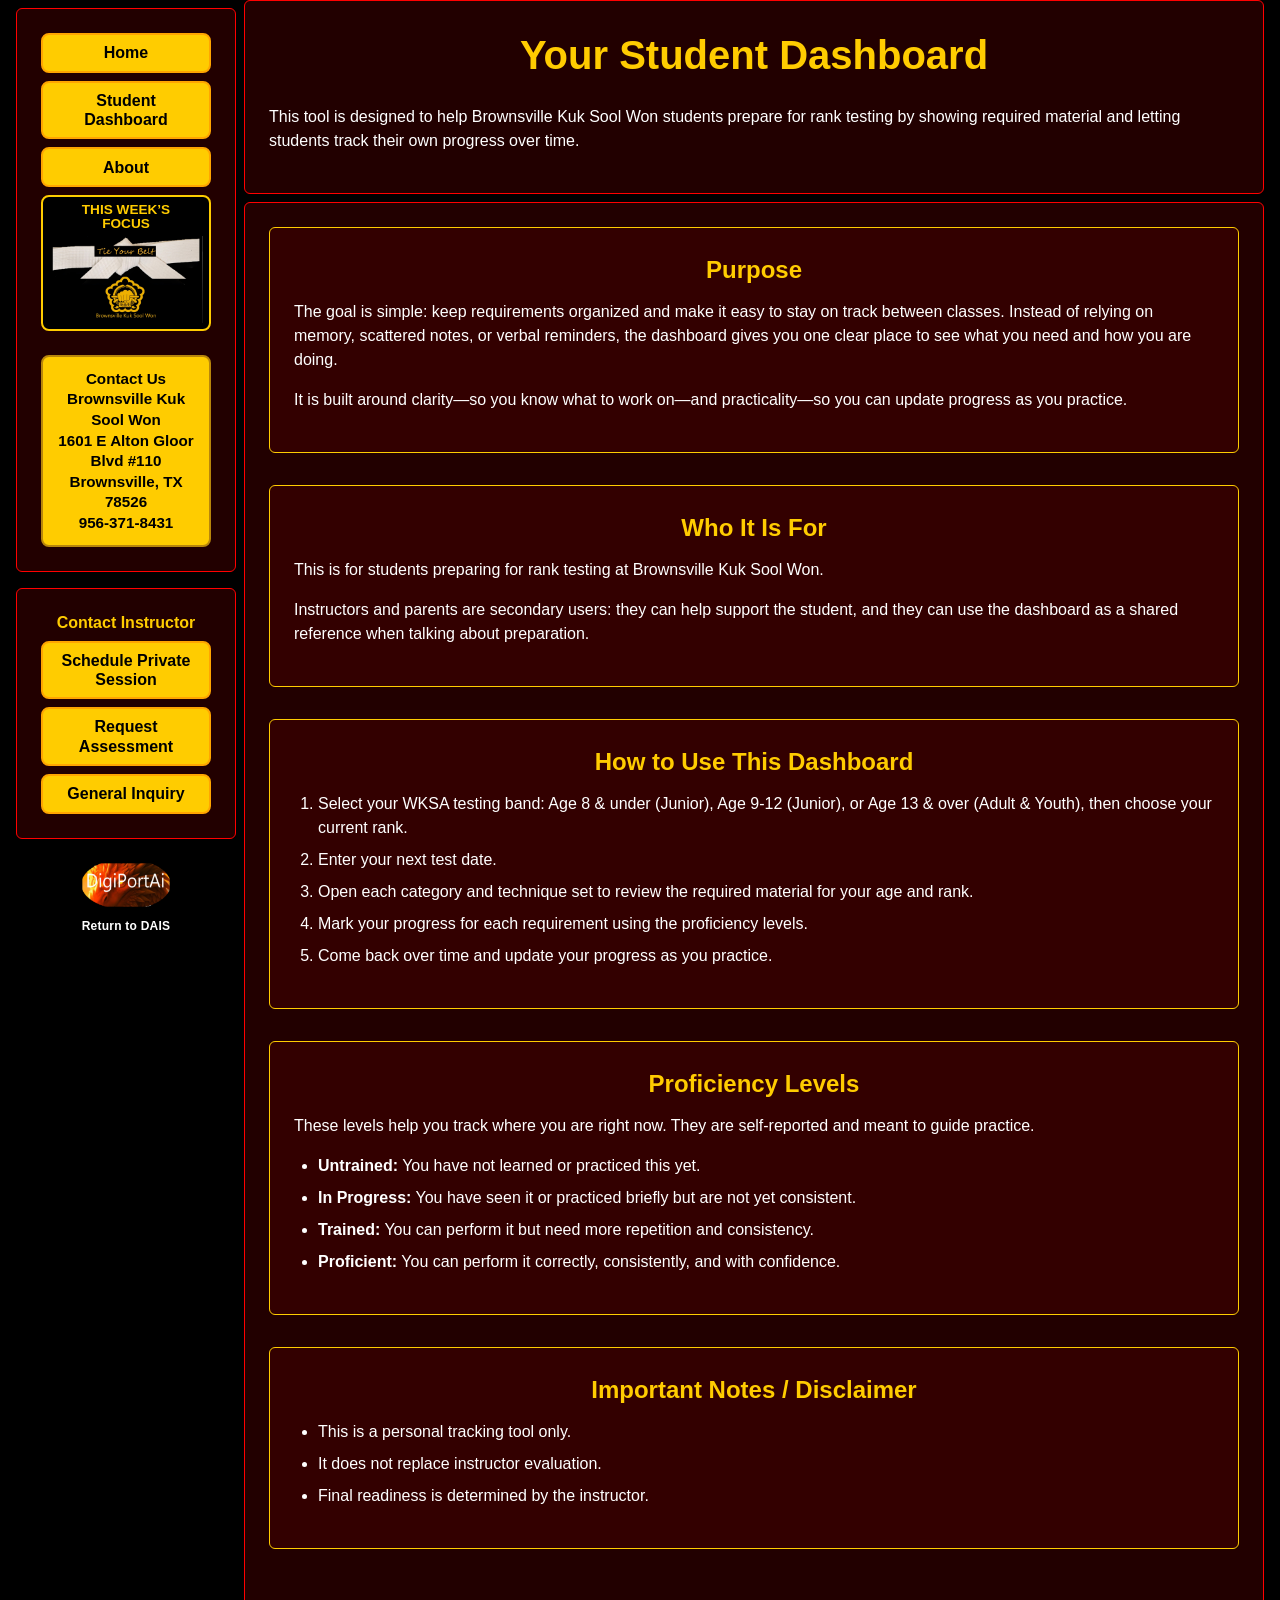
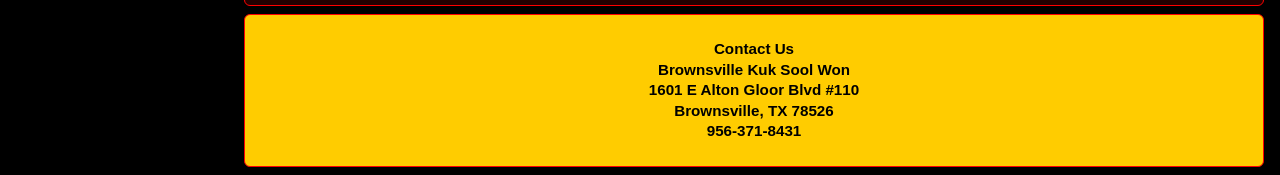
==== commit 0cbf7f44: "Add DAI portal home button to the sidebar. Center the link at the bottom of the nav with a Return to" ====
--- a/about.html
+++ b/about.html
@@ -47,8 +47,12 @@
           <a class="btn" href="mailto:johnbarkle@msn.com?subject=Request%20Assessment&amp;body=Hello%2C%0A%0AI%20would%20like%20to%20request%20feedback%20or%20an%20assessment%20related%20to%20rank%20testing.%0A%0ACurrent%20rank%3A%0AWhat%20I%20would%20like%20assessed%20or%20reviewed%3A%0A%0AThank%20you.">Request Assessment</a>
           <a class="btn" href="mailto:johnbarkle@msn.com?subject=General%20Inquiry%20about%20your%20school&amp;body=Feel%20free%20to%20ask%20us%20about%20anything%E2%80%94class%20schedules%2C%20programs%2C%20getting%20started%2C%20or%20whatever%20is%20on%20your%20mind.%20We%20are%20here%20to%20help.">General Inquiry</a>
         </div>
-      </section>
-    </aside>
+        </section>
+        <div class="sidebar-dai-portal">
+          <dai-home-button label="Return to DAIS"></dai-home-button>
+          <p class="sidebar-dai-portal-caption">Return to DAIS</p>
+        </div>
+      </aside>
 
     <div class="page-content">
       <header class="card">
@@ -130,6 +134,7 @@
     </div>
     </div>
   </div>
+  <script type="module" src="assets/dai-portal-home-button/dai-home-button.js"></script>
   <script src="assets/js/sidebar-feature.js"></script>
 </body>
 </html>
--- a/assets/css/style.css
+++ b/assets/css/style.css
@@ -223,6 +223,38 @@
 
 .sidebar-contact-instructor .dashboard-contact-actions {
   margin-top: 0;
+}
+
+/* DigiPortAI portal — bottom of sidebar column (desktop: margin-top: auto) */
+.sidebar-dai-portal {
+  display: flex;
+  flex-direction: column;
+  justify-content: flex-end;
+  align-items: center;
+  width: 100%;
+  margin-top: auto;
+  flex-shrink: 0;
+  padding-top: 0.5rem;
+  text-align: center;
+}
+
+.sidebar-dai-portal dai-home-button {
+  --dai-btn-max-height: 44px;
+}
+
+.sidebar-dai-portal-caption {
+  margin: 0.35rem 0 0;
+  color: #fff;
+  font-size: 0.75rem;
+  font-weight: 600;
+  line-height: 1.25;
+  letter-spacing: 0.02em;
+}
+
+@media (min-width: 769px) {
+  .sidebar.sidebar-stack {
+    align-self: stretch;
+  }
 }
 
 /* Tighter chrome than generic .card (1.5rem) — legacy single-card sidebar */
@@ -471,31 +503,6 @@
   display: inline;
 }
 
-.about-secret-squirrel-link {
-  position: fixed;
-  right: 0.75rem;
-  bottom: 0.75rem;
-  z-index: 30;
-  display: inline-flex;
-  width: 28px;
-  height: 28px;
-  align-items: center;
-  justify-content: center;
-  opacity: 0.72;
-}
-
-.about-secret-squirrel-link:hover,
-.about-secret-squirrel-link:focus-visible {
-  opacity: 1;
-}
-
-.about-secret-squirrel-link img {
-  display: block;
-  width: 100%;
-  height: 100%;
-  object-fit: contain;
-}
-
 /* Mobile: stacked “mailing block” address; desktop stays one line (min-width matches sidebar breakpoint) */
 @media (max-width: 768px) {
   .dashboard-page .dashboard-footer-tagline {
@@ -548,6 +555,14 @@
     margin-bottom: 0;
   }
 
+  .page-layout > .sidebar.sidebar-stack > .sidebar-contact-instructor {
+    order: 0;
+  }
+
+  .page-layout > .sidebar.sidebar-stack > .sidebar-primary-panel {
+    order: 1;
+  }
+
   .sidebar-primary-panel,
   .sidebar-nav {
     width: 100%;
@@ -564,6 +579,52 @@
 
   .sidebar-address-card {
     margin-top: 0.75rem;
+  }
+
+  /* Dashboard mobile priority: hero/flags first, then Weekly Focus, then existing dashboard content. */
+  .dashboard-page .page-layout > .page-content,
+  .dashboard-page .page-layout > .sidebar.sidebar-stack {
+    display: contents !important;
+  }
+
+  .dashboard-page .page-content > * {
+    order: 2;
+    align-self: stretch;
+    width: 100%;
+    max-width: none;
+    box-sizing: border-box;
+  }
+
+  .dashboard-page .dashboard-hero {
+    order: 0;
+  }
+
+  .dashboard-page .page-layout > .sidebar.sidebar-stack > .sidebar-primary-panel {
+    order: 1;
+    align-self: stretch;
+    width: 100%;
+    max-width: none;
+    box-sizing: border-box;
+  }
+
+  .dashboard-page .sidebar-nav > .btn:not(.sidebar-feature-thumb-btn),
+  .dashboard-page .sidebar-address-card,
+  .dashboard-page .sidebar-contact-instructor {
+    display: none !important;
+  }
+
+  .about-page .page-layout > .sidebar.sidebar-stack {
+    display: none !important;
+  }
+
+  .about-page .page-layout > .page-content {
+    display: block !important;
+    width: 100%;
+  }
+
+  .about-page main.card > .box:nth-of-type(2),
+  .about-page main.card > .box:nth-of-type(3) {
+    display: none;
   }
 
   .page-content {
--- a/assets/css/home.css
+++ b/assets/css/home.css
@@ -487,7 +487,7 @@
   margin-bottom: 16px;
 }
 
-/* Duplicate of sidebar address: shown only ≤768px (sidebar is hidden on phones) */
+/* Mobile-only address block used after Contact Instructor in the homepage priority flow. */
 .home-page .home-mobile-contact-address {
   display: none;
 }
@@ -499,6 +499,64 @@
     padding-right: max(0.75rem, env(safe-area-inset-right, 0px));
   }
 
+  .home-page .page-layout {
+    align-items: stretch;
+  }
+
+  /* Homepage mobile priority: hero content first, then Weekly Focus, contact actions, and motto. */
+  .home-page .page-content.home-shell,
+  .home-page .page-layout > .sidebar.sidebar-stack {
+    display: contents !important;
+  }
+
+  .home-page .sidebar-primary-panel {
+    display: none !important;
+  }
+
+  .home-page .home-header {
+    order: 1;
+  }
+
+  .home-page .home-main {
+    order: 2;
+  }
+
+  .home-page .home-mobile-weekly-focus {
+    order: 3;
+  }
+
+  .home-page .page-layout > .sidebar.sidebar-stack > .sidebar-contact-instructor {
+    order: 4;
+  }
+
+  .home-page .page-layout > .sidebar.sidebar-stack > .sidebar-dai-portal {
+    order: 7;
+    margin-top: 0;
+    align-items: center;
+    padding: 0 max(0.5rem, env(safe-area-inset-left, 0px)) 0.75rem
+      max(0.5rem, env(safe-area-inset-right, 0px));
+  }
+
+  .home-page .home-philosophy {
+    order: 5;
+  }
+
+  .home-page .home-mobile-contact-address {
+    order: 6;
+  }
+
+  .home-page .home-header,
+  .home-page .home-main,
+  .home-page .home-mobile-weekly-focus,
+  .home-page .home-philosophy,
+  .home-page .sidebar-contact-instructor,
+  .home-page .home-mobile-contact-address {
+    align-self: stretch;
+    width: 100%;
+    max-width: none;
+    box-sizing: border-box;
+  }
+
   .home-page .site-nav--mobile-top.card {
     background-color: var(--home-maroon);
     border: none;
@@ -571,7 +629,7 @@
   }
 
   .home-page .home-mobile-weekly-focus {
-    display: none;
+    display: block;
     padding: 0 max(0.5rem, env(safe-area-inset-left, 0px)) 0
       max(0.5rem, env(safe-area-inset-right, 0px));
     margin: 0 0 1rem;
@@ -603,8 +661,12 @@
     font-size: 0.9375rem;
   }
 
+  .home-page .sidebar-contact-instructor {
+    margin: 0 0 1rem;
+  }
+
   .home-page .home-mobile-contact-address {
-    display: none;
+    display: block;
     margin-top: 0;
     margin-bottom: calc(0.5rem + env(safe-area-inset-bottom, 0px));
     padding: 0 max(0.5rem, env(safe-area-inset-left, 0px)) 0
